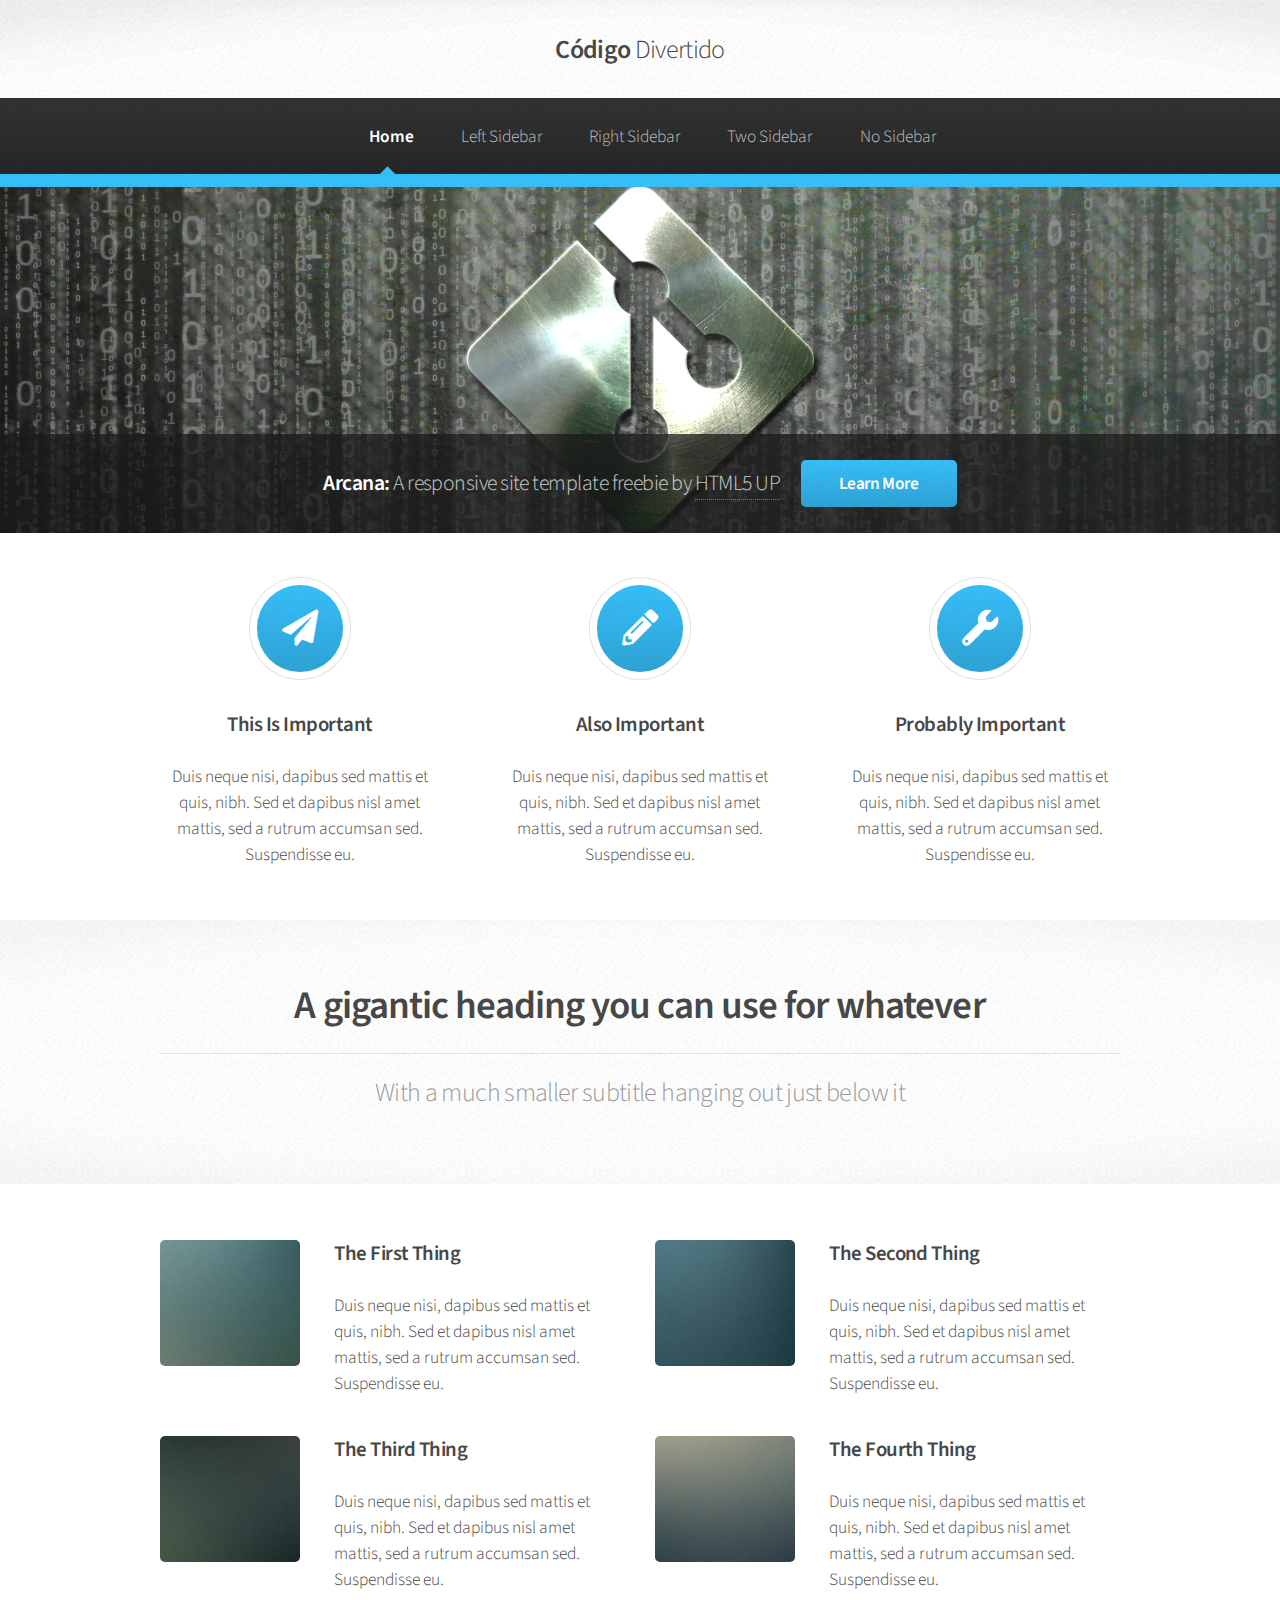
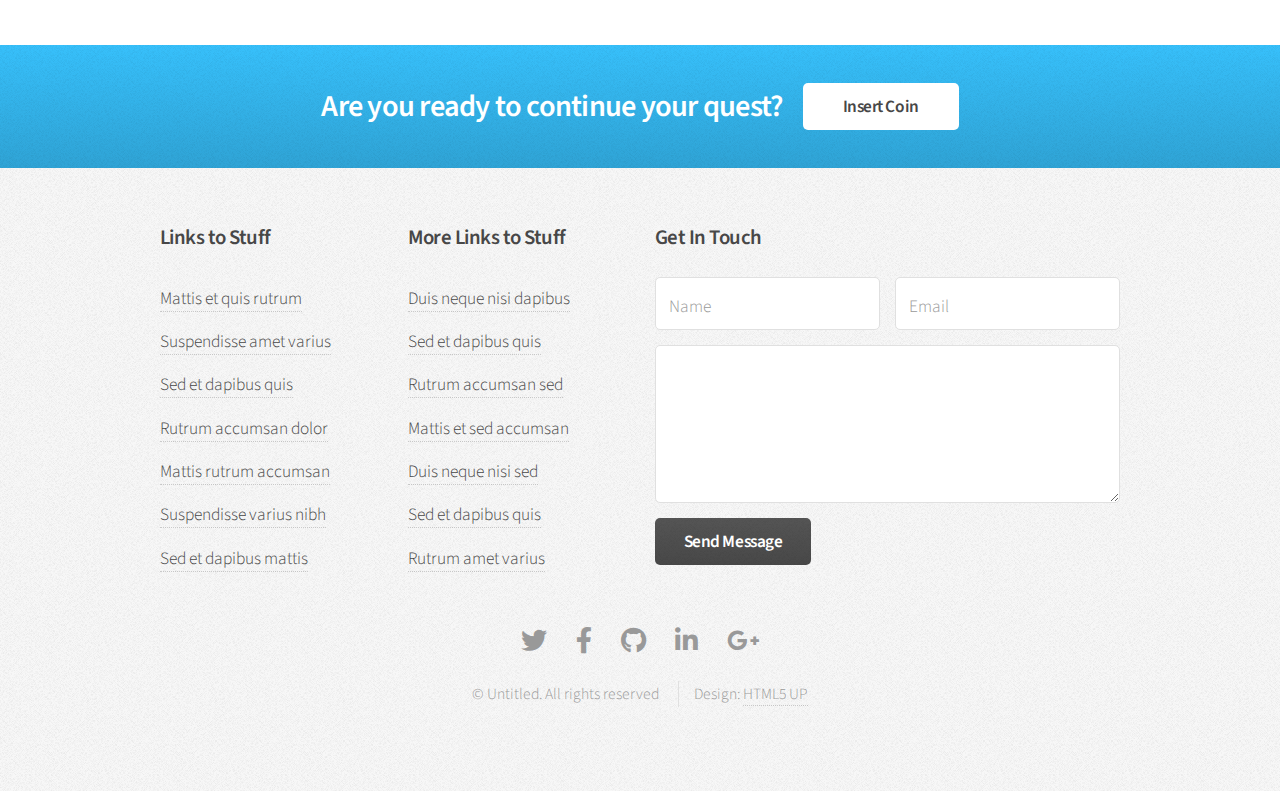
==== docs/index.html @ fdd11520 "ok" ====
<!DOCTYPE html>
<html lang="en">
  <head>
    <title>
      @codefuncode
    </title>
    <meta charset="utf-8"/>
    <meta content="width=device-width, initial-scale=1, user-scalable=no" name="viewport"/>
    <link href="assets/css/main.css" rel="stylesheet"/>
    <script src="js/chat.js" type="text/javascript">
    </script>
  </head>
  <body class="is-preload">
    <div id="page-wrapper">
      <!-- Header -->
      <div id="header">
        <!-- Logo -->
        <h1>
          <a href="index.html" id="logo">
            Código
            <em>
              Divertido
            </em>
          </a>
        </h1>
        <!-- Nav -->
        <nav id="nav">
          <ul>
            <li class="current">
              <a href="index.html">
                Home
              </a>
            </li>
            <!--     <li>
              <a href="#">
                Dropdown
              </a>
              <ul>
                <li>
                  <a href="#">
                    Lorem dolor
                  </a>
                </li>
                <li>
                  <a href="#">
                    Magna phasellus
                  </a>
                </li>
                <li>
                  <a href="#">
                    Etiam sed tempus
                  </a>
                </li>
                <li>
                  <a href="#">
                    Submenu
                  </a>
                  <ul>
                    <li>
                      <a href="#">
                        Lorem dolor
                      </a>
                    </li>
                    <li>
                      <a href="#">
                        Phasellus magna
                      </a>
                    </li>
                    <li>
                      <a href="#">
                        Magna phasellus
                      </a>
                    </li>
                    <li>
                      <a href="#">
                        Etiam nisl
                      </a>
                    </li>
                    <li>
                      <a href="#">
                        Veroeros feugiat
                      </a>
                    </li>
                  </ul>
                </li>
                <li>
                  <a href="#">
                    Veroeros feugiat
                  </a>
                </li>
              </ul>
            </li> -->
            <li>
              <a href="left-sidebar.html">
                Left Sidebar
              </a>
            </li>
            <li>
              <a href="right-sidebar.html">
                Right Sidebar
              </a>
            </li>
            <li>
              <a href="two-sidebar.html">
                Two Sidebar
              </a>
            </li>
            <li>
              <a href="no-sidebar.html">
                No Sidebar
              </a>
            </li>
          </ul>
        </nav>
      </div>
      <!-- Banner -->
      <section id="banner">
        <header>
          <h2>
            Arcana:
            <em>
              A responsive site template freebie by
              <a href="http://html5up.net">
                HTML5 UP
              </a>
            </em>
          </h2>
          <a class="button" href="#">
            Learn More
          </a>
        </header>
      </section>
      <!-- Highlights -->
      <section class="wrapper style1">
        <div class="container">
          <div class="row gtr-200">
            <section class="col-4 col-12-narrower">
              <div class="box highlight">
                <i class="icon solid major fa-paper-plane">
                </i>
                <h3>
                  This Is Important
                </h3>
                <p>
                  Duis neque nisi, dapibus sed mattis et quis, nibh. Sed et dapibus nisl amet mattis, sed a rutrum accumsan sed. Suspendisse eu.
                </p>
              </div>
            </section>
            <section class="col-4 col-12-narrower">
              <div class="box highlight">
                <i class="icon solid major fa-pencil-alt">
                </i>
                <h3>
                  Also Important
                </h3>
                <p>
                  Duis neque nisi, dapibus sed mattis et quis, nibh. Sed et dapibus nisl amet mattis, sed a rutrum accumsan sed. Suspendisse eu.
                </p>
              </div>
            </section>
            <section class="col-4 col-12-narrower">
              <div class="box highlight">
                <i class="icon solid major fa-wrench">
                </i>
                <h3>
                  Probably Important
                </h3>
                <p>
                  Duis neque nisi, dapibus sed mattis et quis, nibh. Sed et dapibus nisl amet mattis, sed a rutrum accumsan sed. Suspendisse eu.
                </p>
              </div>
            </section>
          </div>
        </div>
      </section>
      <!-- Gigantic Heading -->
      <section class="wrapper style2">
        <div class="container">
          <header class="major">
            <h2>
              A gigantic heading you can use for whatever
            </h2>
            <p>
              With a much smaller subtitle hanging out just below it
            </p>
          </header>
        </div>
      </section>
      <!-- Posts -->
      <section class="wrapper style1">
        <div class="container">
          <div class="row">
            <section class="col-6 col-12-narrower">
              <div class="box post">
                <a class="image left" href="#">
                  <img alt="" src="images/pic01.jpg"/>
                </a>
                <div class="inner">
                  <h3>
                    The First Thing
                  </h3>
                  <p>
                    Duis neque nisi, dapibus sed mattis et quis, nibh. Sed et dapibus nisl amet mattis, sed a rutrum accumsan sed. Suspendisse eu.
                  </p>
                </div>
              </div>
            </section>
            <section class="col-6 col-12-narrower">
              <div class="box post">
                <a class="image left" href="#">
                  <img alt="" src="images/pic02.jpg"/>
                </a>
                <div class="inner">
                  <h3>
                    The Second Thing
                  </h3>
                  <p>
                    Duis neque nisi, dapibus sed mattis et quis, nibh. Sed et dapibus nisl amet mattis, sed a rutrum accumsan sed. Suspendisse eu.
                  </p>
                </div>
              </div>
            </section>
          </div>
          <div class="row">
            <section class="col-6 col-12-narrower">
              <div class="box post">
                <a class="image left" href="#">
                  <img alt="" src="images/pic03.jpg"/>
                </a>
                <div class="inner">
                  <h3>
                    The Third Thing
                  </h3>
                  <p>
                    Duis neque nisi, dapibus sed mattis et quis, nibh. Sed et dapibus nisl amet mattis, sed a rutrum accumsan sed. Suspendisse eu.
                  </p>
                </div>
              </div>
            </section>
            <section class="col-6 col-12-narrower">
              <div class="box post">
                <a class="image left" href="#">
                  <img alt="" src="images/pic04.jpg"/>
                </a>
                <div class="inner">
                  <h3>
                    The Fourth Thing
                  </h3>
                  <p>
                    Duis neque nisi, dapibus sed mattis et quis, nibh. Sed et dapibus nisl amet mattis, sed a rutrum accumsan sed. Suspendisse eu.
                  </p>
                </div>
              </div>
            </section>
          </div>
        </div>
      </section>
      <!-- CTA -->
      <section class="wrapper style3" id="cta">
        <div class="container">
          <header>
            <h2>
              Are you ready to continue your quest?
            </h2>
            <a class="button" href="#">
              Insert Coin
            </a>
          </header>
        </div>
      </section>
      <!-- Footer -->
      <div id="footer">
        <div class="container">
          <div class="row">
            <section class="col-3 col-6-narrower col-12-mobilep">
              <h3>
                Links to Stuff
              </h3>
              <ul class="links">
                <li>
                  <a href="#">
                    Mattis et quis rutrum
                  </a>
                </li>
                <li>
                  <a href="#">
                    Suspendisse amet varius
                  </a>
                </li>
                <li>
                  <a href="#">
                    Sed et dapibus quis
                  </a>
                </li>
                <li>
                  <a href="#">
                    Rutrum accumsan dolor
                  </a>
                </li>
                <li>
                  <a href="#">
                    Mattis rutrum accumsan
                  </a>
                </li>
                <li>
                  <a href="#">
                    Suspendisse varius nibh
                  </a>
                </li>
                <li>
                  <a href="#">
                    Sed et dapibus mattis
                  </a>
                </li>
              </ul>
            </section>
            <section class="col-3 col-6-narrower col-12-mobilep">
              <h3>
                More Links to Stuff
              </h3>
              <ul class="links">
                <li>
                  <a href="#">
                    Duis neque nisi dapibus
                  </a>
                </li>
                <li>
                  <a href="#">
                    Sed et dapibus quis
                  </a>
                </li>
                <li>
                  <a href="#">
                    Rutrum accumsan sed
                  </a>
                </li>
                <li>
                  <a href="#">
                    Mattis et sed accumsan
                  </a>
                </li>
                <li>
                  <a href="#">
                    Duis neque nisi sed
                  </a>
                </li>
                <li>
                  <a href="#">
                    Sed et dapibus quis
                  </a>
                </li>
                <li>
                  <a href="#">
                    Rutrum amet varius
                  </a>
                </li>
              </ul>
            </section>
            <section class="col-6 col-12-narrower">
              <h3>
                Get In Touch
              </h3>
              <form>
                <div class="row gtr-50">
                  <div class="col-6 col-12-mobilep">
                    <input id="name" name="name" placeholder="Name" type="text"/>
                  </div>
                  <div class="col-6 col-12-mobilep">
                    <input id="email" name="email" placeholder="Email" type="email"/>
                  </div>
                  <div class="col-12">
                    <textarea id="message" name="message" placeholder="Message" rows="5">
                    </textarea>
                  </div>
                  <div class="col-12">
                    <ul class="actions">
                      <li>
                        <input class="button alt" type="submit" value="Send Message"/>
                      </li>
                    </ul>
                  </div>
                </div>
              </form>
            </section>
          </div>
        </div>
        <!-- Icons -->
        <ul class="icons">
          <li>
            <a class="icon brands fa-twitter" href="#">
              <span class="label">
                Twitter
              </span>
            </a>
          </li>
          <li>
            <a class="icon brands fa-facebook-f" href="#">
              <span class="label">
                Facebook
              </span>
            </a>
          </li>
          <li>
            <a class="icon brands fa-github" href="#">
              <span class="label">
                GitHub
              </span>
            </a>
          </li>
          <li>
            <a class="icon brands fa-linkedin-in" href="#">
              <span class="label">
                LinkedIn
              </span>
            </a>
          </li>
          <li>
            <a class="icon brands fa-google-plus-g" href="#">
              <span class="label">
                Google+
              </span>
            </a>
          </li>
        </ul>
        <!-- Copyright -->
        <div class="copyright">
          <ul class="menu">
            <li>
              © Untitled. All rights reserved
            </li>
            <li>
              Design:
              <a href="http://html5up.net">
                HTML5 UP
              </a>
            </li>
          </ul>
        </div>
      </div>
    </div>
    <!-- Scripts -->
    <script src="assets/js/jquery.min.js">
    </script>
    <script src="assets/js/jquery.dropotron.min.js">
    </script>
    <script src="assets/js/browser.min.js">
    </script>
    <script src="assets/js/breakpoints.min.js">
    </script>
    <script src="assets/js/util.js">
    </script>
    <script src="assets/js/main.js">
    </script>
  </body>
</html>
---- docs/assets/css/main.css ----
@import url("fontawesome-all.min.css");
@import url("https://fonts.googleapis.com/css?family=Source+Sans+Pro:300,300italic,600,600italic");
/*
	Arcana by HTML5 UP
	html5up.net | @ajlkn
	Free for personal and commercial use under the CCA 3.0 license (html5up.net/license)
*/

html, body, div, span, applet, object, iframe, h1, h2, h3, h4, h5, h6, p, blockquote, pre, a, abbr, acronym, address, big, cite, code, del, dfn, em, img, ins, kbd, q, s, samp, small, strike, strong, sub, sup, tt, var, b, u, i, center, dl, dt, dd, ol, ul, li, fieldset, form, label, legend, table, caption, tbody, tfoot, thead, tr, th, td, article, aside, canvas, details, embed, figure, figcaption, footer, header, hgroup, menu, nav, output, ruby, section, summary, time, mark, audio, video {
	margin: 0;
	padding: 0;
	border: 0;
	font-size: 100%;
	font: inherit;
	vertical-align: baseline;
}

article, aside, details, figcaption, figure, footer, header, hgroup, menu, nav, section {
	display: block;
}

body {
	line-height: 1;
}

ol, ul {
	list-style: none;
}

blockquote, q {
	quotes: none;
}

blockquote:before, blockquote:after, q:before, q:after {
	content: '';
	content: none;
}

table {
	border-collapse: collapse;
	border-spacing: 0;
}

body {
	-webkit-text-size-adjust: none;
}

mark {
	background-color: transparent;
	color: inherit;
}

input::-moz-focus-inner {
	border: 0;
	padding: 0;
}

input, select, textarea {
	-moz-appearance: none;
	-webkit-appearance: none;
	-ms-appearance: none;
	appearance: none;
}

/* Basic */

html {
	box-sizing: border-box;
}

*, *:before, *:after {
	box-sizing: inherit;
}

body {
	background: #f7f7f7 url("images/bg01.png");
}

body.is-preload *, body.is-preload *:before, body.is-preload *:after {
	-moz-animation: none !important;
	-webkit-animation: none !important;
	-ms-animation: none !important;
	animation: none !important;
	-moz-transition: none !important;
	-webkit-transition: none !important;
	-ms-transition: none !important;
	transition: none !important;
}

body, input, select, textarea {
	color: #474747;
	font-family: 'Source Sans Pro', sans-serif;
	font-size: 16pt;
	font-weight: 300;
	line-height: 1.65em;
}

a {
	-moz-transition: color 0.2s ease-in-out, border-color 0.2s ease-in-out, opacity 0.2s ease-in-out;
	-webkit-transition: color 0.2s ease-in-out, border-color 0.2s ease-in-out, opacity 0.2s ease-in-out;
	-ms-transition: color 0.2s ease-in-out, border-color 0.2s ease-in-out, opacity 0.2s ease-in-out;
	transition: color 0.2s ease-in-out, border-color 0.2s ease-in-out, opacity 0.2s ease-in-out;
	color: #37c0fb;
	text-decoration: none;
	border-bottom: dotted 1px;
}

a:hover {
	color: #37c0fb;
	border-bottom-color: transparent;
}

strong, b {
	font-weight: 600;
}

em, i {
	font-style: italic;
}

p, ul, ol, dl, table, blockquote {
	margin: 0 0 2em 0;
}

h1, h2, h3, h4, h5, h6 {
	color: inherit;
	font-weight: 600;
	line-height: 1.75em;
	margin-bottom: 1em;
}

h1 a, h2 a, h3 a, h4 a, h5 a, h6 a {
	color: inherit;
	text-decoration: none;
}

h1 em, h2 em, h3 em, h4 em, h5 em, h6 em {
	font-style: normal;
	font-weight: 300;
}

h2 {
	font-size: 1.75em;
	letter-spacing: -0.025em;
}

h3 {
	font-size: 1.2em;
	letter-spacing: -0.025em;
}

sub {
	font-size: 0.8em;
	position: relative;
	top: 0.5em;
}

sup {
	font-size: 0.8em;
	position: relative;
	top: -0.5em;
}

hr {
	border-top: solid 1px #e0e0e0;
	border: 0;
	margin-bottom: 1.5em;
}

blockquote {
	border-left: solid 0.5em #e0e0e0;
	font-style: italic;
	padding: 1em 0 1em 2em;
}

/* Container */

.container {
	margin: 0 auto;
	max-width: 100%;
	width: 1400px;
}

@media screen and (max-width: 1680px) {
	.container {
		width: 1200px;
	}
}

@media screen and (max-width: 1280px) {
	.container {
		width: 960px;
	}
}

@media screen and (max-width: 980px) {
	.container {
		width: 95%;
	}
}

@media screen and (max-width: 840px) {
	.container {
		width: 95%;
	}
}

@media screen and (max-width: 736px) {
	.container {
		width: 90%;
	}
}

@media screen and (max-width: 480px) {
	.container {
		width: 100%;
	}
}

/* Row */

.row {
	display: flex;
	flex-wrap: wrap;
	box-sizing: border-box;
	align-items: stretch;
}

.row>* {
	box-sizing: border-box;
}

.row.gtr-uniform>*> :last-child {
	margin-bottom: 0;
}

.row.aln-left {
	justify-content: flex-start;
}

.row.aln-center {
	justify-content: center;
}

.row.aln-right {
	justify-content: flex-end;
}

.row.aln-top {
	align-items: flex-start;
}

.row.aln-middle {
	align-items: center;
}

.row.aln-bottom {
	align-items: flex-end;
}

.row>.imp {
	order: -1;
}

.row>.col-1 {
	width: 8.33333%;
}

.row>.off-1 {
	margin-left: 8.33333%;
}

.row>.col-2 {
	width: 16.66667%;
}

.row>.off-2 {
	margin-left: 16.66667%;
}

.row>.col-3 {
	width: 25%;
}

.row>.off-3 {
	margin-left: 25%;
}

.row>.col-4 {
	width: 33.33333%;
}

.row>.off-4 {
	margin-left: 33.33333%;
}

.row>.col-5 {
	width: 41.66667%;
}

.row>.off-5 {
	margin-left: 41.66667%;
}

.row>.col-6 {
	width: 50%;
}

.row>.off-6 {
	margin-left: 50%;
}

.row>.col-7 {
	width: 58.33333%;
}

.row>.off-7 {
	margin-left: 58.33333%;
}

.row>.col-8 {
	width: 66.66667%;
}

.row>.off-8 {
	margin-left: 66.66667%;
}

.row>.col-9 {
	width: 75%;
}

.row>.off-9 {
	margin-left: 75%;
}

.row>.col-10 {
	width: 83.33333%;
}

.row>.off-10 {
	margin-left: 83.33333%;
}

.row>.col-11 {
	width: 91.66667%;
}

.row>.off-11 {
	margin-left: 91.66667%;
}

.row>.col-12 {
	width: 100%;
}

.row>.off-12 {
	margin-left: 100%;
}

.row.gtr-0 {
	margin-top: 0px;
	margin-left: 0px;
}

.row.gtr-0>* {
	padding: 0px 0 0 0px;
}

.row.gtr-0.gtr-uniform {
	margin-top: 0px;
}

.row.gtr-0.gtr-uniform>* {
	padding-top: 0px;
}

.row.gtr-25 {
	margin-top: -12.5px;
	margin-left: -12.5px;
}

.row.gtr-25>* {
	padding: 12.5px 0 0 12.5px;
}

.row.gtr-25.gtr-uniform {
	margin-top: -12.5px;
}

.row.gtr-25.gtr-uniform>* {
	padding-top: 12.5px;
}

.row.gtr-50 {
	margin-top: -25px;
	margin-left: -25px;
}

.row.gtr-50>* {
	padding: 25px 0 0 25px;
}

.row.gtr-50.gtr-uniform {
	margin-top: -25px;
}

.row.gtr-50.gtr-uniform>* {
	padding-top: 25px;
}

.row {
	margin-top: -50px;
	margin-left: -50px;
}

.row>* {
	padding: 50px 0 0 50px;
}

.row.gtr-uniform {
	margin-top: -50px;
}

.row.gtr-uniform>* {
	padding-top: 50px;
}

.row.gtr-150 {
	margin-top: -75px;
	margin-left: -75px;
}

.row.gtr-150>* {
	padding: 75px 0 0 75px;
}

.row.gtr-150.gtr-uniform {
	margin-top: -75px;
}

.row.gtr-150.gtr-uniform>* {
	padding-top: 75px;
}

.row.gtr-200 {
	margin-top: -100px;
	margin-left: -100px;
}

.row.gtr-200>* {
	padding: 100px 0 0 100px;
}

.row.gtr-200.gtr-uniform {
	margin-top: -100px;
}

.row.gtr-200.gtr-uniform>* {
	padding-top: 100px;
}

@media screen and (max-width: 1680px) {
	.row {
		display: flex;
		flex-wrap: wrap;
		box-sizing: border-box;
		align-items: stretch;
	}
	.row>* {
		box-sizing: border-box;
	}
	.row.gtr-uniform>*> :last-child {
		margin-bottom: 0;
	}
	.row.aln-left {
		justify-content: flex-start;
	}
	.row.aln-center {
		justify-content: center;
	}
	.row.aln-right {
		justify-content: flex-end;
	}
	.row.aln-top {
		align-items: flex-start;
	}
	.row.aln-middle {
		align-items: center;
	}
	.row.aln-bottom {
		align-items: flex-end;
	}
	.row>.imp-wide {
		order: -1;
	}
	.row>.col-1-wide {
		width: 8.33333%;
	}
	.row>.off-1-wide {
		margin-left: 8.33333%;
	}
	.row>.col-2-wide {
		width: 16.66667%;
	}
	.row>.off-2-wide {
		margin-left: 16.66667%;
	}
	.row>.col-3-wide {
		width: 25%;
	}
	.row>.off-3-wide {
		margin-left: 25%;
	}
	.row>.col-4-wide {
		width: 33.33333%;
	}
	.row>.off-4-wide {
		margin-left: 33.33333%;
	}
	.row>.col-5-wide {
		width: 41.66667%;
	}
	.row>.off-5-wide {
		margin-left: 41.66667%;
	}
	.row>.col-6-wide {
		width: 50%;
	}
	.row>.off-6-wide {
		margin-left: 50%;
	}
	.row>.col-7-wide {
		width: 58.33333%;
	}
	.row>.off-7-wide {
		margin-left: 58.33333%;
	}
	.row>.col-8-wide {
		width: 66.66667%;
	}
	.row>.off-8-wide {
		margin-left: 66.66667%;
	}
	.row>.col-9-wide {
		width: 75%;
	}
	.row>.off-9-wide {
		margin-left: 75%;
	}
	.row>.col-10-wide {
		width: 83.33333%;
	}
	.row>.off-10-wide {
		margin-left: 83.33333%;
	}
	.row>.col-11-wide {
		width: 91.66667%;
	}
	.row>.off-11-wide {
		margin-left: 91.66667%;
	}
	.row>.col-12-wide {
		width: 100%;
	}
	.row>.off-12-wide {
		margin-left: 100%;
	}
	.row.gtr-0 {
		margin-top: 0px;
		margin-left: 0px;
	}
	.row.gtr-0>* {
		padding: 0px 0 0 0px;
	}
	.row.gtr-0.gtr-uniform {
		margin-top: 0px;
	}
	.row.gtr-0.gtr-uniform>* {
		padding-top: 0px;
	}
	.row.gtr-25 {
		margin-top: -10px;
		margin-left: -10px;
	}
	.row.gtr-25>* {
		padding: 10px 0 0 10px;
	}
	.row.gtr-25.gtr-uniform {
		margin-top: -10px;
	}
	.row.gtr-25.gtr-uniform>* {
		padding-top: 10px;
	}
	.row.gtr-50 {
		margin-top: -20px;
		margin-left: -20px;
	}
	.row.gtr-50>* {
		padding: 20px 0 0 20px;
	}
	.row.gtr-50.gtr-uniform {
		margin-top: -20px;
	}
	.row.gtr-50.gtr-uniform>* {
		padding-top: 20px;
	}
	.row {
		margin-top: -40px;
		margin-left: -40px;
	}
	.row>* {
		padding: 40px 0 0 40px;
	}
	.row.gtr-uniform {
		margin-top: -40px;
	}
	.row.gtr-uniform>* {
		padding-top: 40px;
	}
	.row.gtr-150 {
		margin-top: -60px;
		margin-left: -60px;
	}
	.row.gtr-150>* {
		padding: 60px 0 0 60px;
	}
	.row.gtr-150.gtr-uniform {
		margin-top: -60px;
	}
	.row.gtr-150.gtr-uniform>* {
		padding-top: 60px;
	}
	.row.gtr-200 {
		margin-top: -80px;
		margin-left: -80px;
	}
	.row.gtr-200>* {
		padding: 80px 0 0 80px;
	}
	.row.gtr-200.gtr-uniform {
		margin-top: -80px;
	}
	.row.gtr-200.gtr-uniform>* {
		padding-top: 80px;
	}
}

@media screen and (max-width: 1280px) {
	.row {
		display: flex;
		flex-wrap: wrap;
		box-sizing: border-box;
		align-items: stretch;
	}
	.row>* {
		box-sizing: border-box;
	}
	.row.gtr-uniform>*> :last-child {
		margin-bottom: 0;
	}
	.row.aln-left {
		justify-content: flex-start;
	}
	.row.aln-center {
		justify-content: center;
	}
	.row.aln-right {
		justify-content: flex-end;
	}
	.row.aln-top {
		align-items: flex-start;
	}
	.row.aln-middle {
		align-items: center;
	}
	.row.aln-bottom {
		align-items: flex-end;
	}
	.row>.imp-normal {
		order: -1;
	}
	.row>.col-1-normal {
		width: 8.33333%;
	}
	.row>.off-1-normal {
		margin-left: 8.33333%;
	}
	.row>.col-2-normal {
		width: 16.66667%;
	}
	.row>.off-2-normal {
		margin-left: 16.66667%;
	}
	.row>.col-3-normal {
		width: 25%;
	}
	.row>.off-3-normal {
		margin-left: 25%;
	}
	.row>.col-4-normal {
		width: 33.33333%;
	}
	.row>.off-4-normal {
		margin-left: 33.33333%;
	}
	.row>.col-5-normal {
		width: 41.66667%;
	}
	.row>.off-5-normal {
		margin-left: 41.66667%;
	}
	.row>.col-6-normal {
		width: 50%;
	}
	.row>.off-6-normal {
		margin-left: 50%;
	}
	.row>.col-7-normal {
		width: 58.33333%;
	}
	.row>.off-7-normal {
		margin-left: 58.33333%;
	}
	.row>.col-8-normal {
		width: 66.66667%;
	}
	.row>.off-8-normal {
		margin-left: 66.66667%;
	}
	.row>.col-9-normal {
		width: 75%;
	}
	.row>.off-9-normal {
		margin-left: 75%;
	}
	.row>.col-10-normal {
		width: 83.33333%;
	}
	.row>.off-10-normal {
		margin-left: 83.33333%;
	}
	.row>.col-11-normal {
		width: 91.66667%;
	}
	.row>.off-11-normal {
		margin-left: 91.66667%;
	}
	.row>.col-12-normal {
		width: 100%;
	}
	.row>.off-12-normal {
		margin-left: 100%;
	}
	.row.gtr-0 {
		margin-top: 0px;
		margin-left: 0px;
	}
	.row.gtr-0>* {
		padding: 0px 0 0 0px;
	}
	.row.gtr-0.gtr-uniform {
		margin-top: 0px;
	}
	.row.gtr-0.gtr-uniform>* {
		padding-top: 0px;
	}
	.row.gtr-25 {
		margin-top: -7.5px;
		margin-left: -7.5px;
	}
	.row.gtr-25>* {
		padding: 7.5px 0 0 7.5px;
	}
	.row.gtr-25.gtr-uniform {
		margin-top: -7.5px;
	}
	.row.gtr-25.gtr-uniform>* {
		padding-top: 7.5px;
	}
	.row.gtr-50 {
		margin-top: -15px;
		margin-left: -15px;
	}
	.row.gtr-50>* {
		padding: 15px 0 0 15px;
	}
	.row.gtr-50.gtr-uniform {
		margin-top: -15px;
	}
	.row.gtr-50.gtr-uniform>* {
		padding-top: 15px;
	}
	.row {
		margin-top: -30px;
		margin-left: -30px;
	}
	.row>* {
		padding: 30px 0 0 30px;
	}
	.row.gtr-uniform {
		margin-top: -30px;
	}
	.row.gtr-uniform>* {
		padding-top: 30px;
	}
	.row.gtr-150 {
		margin-top: -45px;
		margin-left: -45px;
	}
	.row.gtr-150>* {
		padding: 45px 0 0 45px;
	}
	.row.gtr-150.gtr-uniform {
		margin-top: -45px;
	}
	.row.gtr-150.gtr-uniform>* {
		padding-top: 45px;
	}
	.row.gtr-200 {
		margin-top: -60px;
		margin-left: -60px;
	}
	.row.gtr-200>* {
		padding: 60px 0 0 60px;
	}
	.row.gtr-200.gtr-uniform {
		margin-top: -60px;
	}
	.row.gtr-200.gtr-uniform>* {
		padding-top: 60px;
	}
}

@media screen and (max-width: 980px) {
	.row {
		display: flex;
		flex-wrap: wrap;
		box-sizing: border-box;
		align-items: stretch;
	}
	.row>* {
		box-sizing: border-box;
	}
	.row.gtr-uniform>*> :last-child {
		margin-bottom: 0;
	}
	.row.aln-left {
		justify-content: flex-start;
	}
	.row.aln-center {
		justify-content: center;
	}
	.row.aln-right {
		justify-content: flex-end;
	}
	.row.aln-top {
		align-items: flex-start;
	}
	.row.aln-middle {
		align-items: center;
	}
	.row.aln-bottom {
		align-items: flex-end;
	}
	.row>.imp-narrow {
		order: -1;
	}
	.row>.col-1-narrow {
		width: 8.33333%;
	}
	.row>.off-1-narrow {
		margin-left: 8.33333%;
	}
	.row>.col-2-narrow {
		width: 16.66667%;
	}
	.row>.off-2-narrow {
		margin-left: 16.66667%;
	}
	.row>.col-3-narrow {
		width: 25%;
	}
	.row>.off-3-narrow {
		margin-left: 25%;
	}
	.row>.col-4-narrow {
		width: 33.33333%;
	}
	.row>.off-4-narrow {
		margin-left: 33.33333%;
	}
	.row>.col-5-narrow {
		width: 41.66667%;
	}
	.row>.off-5-narrow {
		margin-left: 41.66667%;
	}
	.row>.col-6-narrow {
		width: 50%;
	}
	.row>.off-6-narrow {
		margin-left: 50%;
	}
	.row>.col-7-narrow {
		width: 58.33333%;
	}
	.row>.off-7-narrow {
		margin-left: 58.33333%;
	}
	.row>.col-8-narrow {
		width: 66.66667%;
	}
	.row>.off-8-narrow {
		margin-left: 66.66667%;
	}
	.row>.col-9-narrow {
		width: 75%;
	}
	.row>.off-9-narrow {
		margin-left: 75%;
	}
	.row>.col-10-narrow {
		width: 83.33333%;
	}
	.row>.off-10-narrow {
		margin-left: 83.33333%;
	}
	.row>.col-11-narrow {
		width: 91.66667%;
	}
	.row>.off-11-narrow {
		margin-left: 91.66667%;
	}
	.row>.col-12-narrow {
		width: 100%;
	}
	.row>.off-12-narrow {
		margin-left: 100%;
	}
	.row.gtr-0 {
		margin-top: 0px;
		margin-left: 0px;
	}
	.row.gtr-0>* {
		padding: 0px 0 0 0px;
	}
	.row.gtr-0.gtr-uniform {
		margin-top: 0px;
	}
	.row.gtr-0.gtr-uniform>* {
		padding-top: 0px;
	}
	.row.gtr-25 {
		margin-top: -7.5px;
		margin-left: -7.5px;
	}
	.row.gtr-25>* {
		padding: 7.5px 0 0 7.5px;
	}
	.row.gtr-25.gtr-uniform {
		margin-top: -7.5px;
	}
	.row.gtr-25.gtr-uniform>* {
		padding-top: 7.5px;
	}
	.row.gtr-50 {
		margin-top: -15px;
		margin-left: -15px;
	}
	.row.gtr-50>* {
		padding: 15px 0 0 15px;
	}
	.row.gtr-50.gtr-uniform {
		margin-top: -15px;
	}
	.row.gtr-50.gtr-uniform>* {
		padding-top: 15px;
	}
	.row {
		margin-top: -30px;
		margin-left: -30px;
	}
	.row>* {
		padding: 30px 0 0 30px;
	}
	.row.gtr-uniform {
		margin-top: -30px;
	}
	.row.gtr-uniform>* {
		padding-top: 30px;
	}
	.row.gtr-150 {
		margin-top: -45px;
		margin-left: -45px;
	}
	.row.gtr-150>* {
		padding: 45px 0 0 45px;
	}
	.row.gtr-150.gtr-uniform {
		margin-top: -45px;
	}
	.row.gtr-150.gtr-uniform>* {
		padding-top: 45px;
	}
	.row.gtr-200 {
		margin-top: -60px;
		margin-left: -60px;
	}
	.row.gtr-200>* {
		padding: 60px 0 0 60px;
	}
	.row.gtr-200.gtr-uniform {
		margin-top: -60px;
	}
	.row.gtr-200.gtr-uniform>* {
		padding-top: 60px;
	}
}

@media screen and (max-width: 840px) {
	.row {
		display: flex;
		flex-wrap: wrap;
		box-sizing: border-box;
		align-items: stretch;
	}
	.row>* {
		box-sizing: border-box;
	}
	.row.gtr-uniform>*> :last-child {
		margin-bottom: 0;
	}
	.row.aln-left {
		justify-content: flex-start;
	}
	.row.aln-center {
		justify-content: center;
	}
	.row.aln-right {
		justify-content: flex-end;
	}
	.row.aln-top {
		align-items: flex-start;
	}
	.row.aln-middle {
		align-items: center;
	}
	.row.aln-bottom {
		align-items: flex-end;
	}
	.row>.imp-narrower {
		order: -1;
	}
	.row>.col-1-narrower {
		width: 8.33333%;
	}
	.row>.off-1-narrower {
		margin-left: 8.33333%;
	}
	.row>.col-2-narrower {
		width: 16.66667%;
	}
	.row>.off-2-narrower {
		margin-left: 16.66667%;
	}
	.row>.col-3-narrower {
		width: 25%;
	}
	.row>.off-3-narrower {
		margin-left: 25%;
	}
	.row>.col-4-narrower {
		width: 33.33333%;
	}
	.row>.off-4-narrower {
		margin-left: 33.33333%;
	}
	.row>.col-5-narrower {
		width: 41.66667%;
	}
	.row>.off-5-narrower {
		margin-left: 41.66667%;
	}
	.row>.col-6-narrower {
		width: 50%;
	}
	.row>.off-6-narrower {
		margin-left: 50%;
	}
	.row>.col-7-narrower {
		width: 58.33333%;
	}
	.row>.off-7-narrower {
		margin-left: 58.33333%;
	}
	.row>.col-8-narrower {
		width: 66.66667%;
	}
	.row>.off-8-narrower {
		margin-left: 66.66667%;
	}
	.row>.col-9-narrower {
		width: 75%;
	}
	.row>.off-9-narrower {
		margin-left: 75%;
	}
	.row>.col-10-narrower {
		width: 83.33333%;
	}
	.row>.off-10-narrower {
		margin-left: 83.33333%;
	}
	.row>.col-11-narrower {
		width: 91.66667%;
	}
	.row>.off-11-narrower {
		margin-left: 91.66667%;
	}
	.row>.col-12-narrower {
		width: 100%;
	}
	.row>.off-12-narrower {
		margin-left: 100%;
	}
	.row.gtr-0 {
		margin-top: 0px;
		margin-left: 0px;
	}
	.row.gtr-0>* {
		padding: 0px 0 0 0px;
	}
	.row.gtr-0.gtr-uniform {
		margin-top: 0px;
	}
	.row.gtr-0.gtr-uniform>* {
		padding-top: 0px;
	}
	.row.gtr-25 {
		margin-top: -7.5px;
		margin-left: -7.5px;
	}
	.row.gtr-25>* {
		padding: 7.5px 0 0 7.5px;
	}
	.row.gtr-25.gtr-uniform {
		margin-top: -7.5px;
	}
	.row.gtr-25.gtr-uniform>* {
		padding-top: 7.5px;
	}
	.row.gtr-50 {
		margin-top: -15px;
		margin-left: -15px;
	}
	.row.gtr-50>* {
		padding: 15px 0 0 15px;
	}
	.row.gtr-50.gtr-uniform {
		margin-top: -15px;
	}
	.row.gtr-50.gtr-uniform>* {
		padding-top: 15px;
	}
	.row {
		margin-top: -30px;
		margin-left: -30px;
	}
	.row>* {
		padding: 30px 0 0 30px;
	}
	.row.gtr-uniform {
		margin-top: -30px;
	}
	.row.gtr-uniform>* {
		padding-top: 30px;
	}
	.row.gtr-150 {
		margin-top: -45px;
		margin-left: -45px;
	}
	.row.gtr-150>* {
		padding: 45px 0 0 45px;
	}
	.row.gtr-150.gtr-uniform {
		margin-top: -45px;
	}
	.row.gtr-150.gtr-uniform>* {
		padding-top: 45px;
	}
	.row.gtr-200 {
		margin-top: -60px;
		margin-left: -60px;
	}
	.row.gtr-200>* {
		padding: 60px 0 0 60px;
	}
	.row.gtr-200.gtr-uniform {
		margin-top: -60px;
	}
	.row.gtr-200.gtr-uniform>* {
		padding-top: 60px;
	}
}

@media screen and (max-width: 736px) {
	.row {
		display: flex;
		flex-wrap: wrap;
		box-sizing: border-box;
		align-items: stretch;
	}
	.row>* {
		box-sizing: border-box;
	}
	.row.gtr-uniform>*> :last-child {
		margin-bottom: 0;
	}
	.row.aln-left {
		justify-content: flex-start;
	}
	.row.aln-center {
		justify-content: center;
	}
	.row.aln-right {
		justify-content: flex-end;
	}
	.row.aln-top {
		align-items: flex-start;
	}
	.row.aln-middle {
		align-items: center;
	}
	.row.aln-bottom {
		align-items: flex-end;
	}
	.row>.imp-mobile {
		order: -1;
	}
	.row>.col-1-mobile {
		width: 8.33333%;
	}
	.row>.off-1-mobile {
		margin-left: 8.33333%;
	}
	.row>.col-2-mobile {
		width: 16.66667%;
	}
	.row>.off-2-mobile {
		margin-left: 16.66667%;
	}
	.row>.col-3-mobile {
		width: 25%;
	}
	.row>.off-3-mobile {
		margin-left: 25%;
	}
	.row>.col-4-mobile {
		width: 33.33333%;
	}
	.row>.off-4-mobile {
		margin-left: 33.33333%;
	}
	.row>.col-5-mobile {
		width: 41.66667%;
	}
	.row>.off-5-mobile {
		margin-left: 41.66667%;
	}
	.row>.col-6-mobile {
		width: 50%;
	}
	.row>.off-6-mobile {
		margin-left: 50%;
	}
	.row>.col-7-mobile {
		width: 58.33333%;
	}
	.row>.off-7-mobile {
		margin-left: 58.33333%;
	}
	.row>.col-8-mobile {
		width: 66.66667%;
	}
	.row>.off-8-mobile {
		margin-left: 66.66667%;
	}
	.row>.col-9-mobile {
		width: 75%;
	}
	.row>.off-9-mobile {
		margin-left: 75%;
	}
	.row>.col-10-mobile {
		width: 83.33333%;
	}
	.row>.off-10-mobile {
		margin-left: 83.33333%;
	}
	.row>.col-11-mobile {
		width: 91.66667%;
	}
	.row>.off-11-mobile {
		margin-left: 91.66667%;
	}
	.row>.col-12-mobile {
		width: 100%;
	}
	.row>.off-12-mobile {
		margin-left: 100%;
	}
	.row.gtr-0 {
		margin-top: 0px;
		margin-left: 0px;
	}
	.row.gtr-0>* {
		padding: 0px 0 0 0px;
	}
	.row.gtr-0.gtr-uniform {
		margin-top: 0px;
	}
	.row.gtr-0.gtr-uniform>* {
		padding-top: 0px;
	}
	.row.gtr-25 {
		margin-top: -5px;
		margin-left: -5px;
	}
	.row.gtr-25>* {
		padding: 5px 0 0 5px;
	}
	.row.gtr-25.gtr-uniform {
		margin-top: -5px;
	}
	.row.gtr-25.gtr-uniform>* {
		padding-top: 5px;
	}
	.row.gtr-50 {
		margin-top: -10px;
		margin-left: -10px;
	}
	.row.gtr-50>* {
		padding: 10px 0 0 10px;
	}
	.row.gtr-50.gtr-uniform {
		margin-top: -10px;
	}
	.row.gtr-50.gtr-uniform>* {
		padding-top: 10px;
	}
	.row {
		margin-top: -20px;
		margin-left: -20px;
	}
	.row>* {
		padding: 20px 0 0 20px;
	}
	.row.gtr-uniform {
		margin-top: -20px;
	}
	.row.gtr-uniform>* {
		padding-top: 20px;
	}
	.row.gtr-150 {
		margin-top: -30px;
		margin-left: -30px;
	}
	.row.gtr-150>* {
		padding: 30px 0 0 30px;
	}
	.row.gtr-150.gtr-uniform {
		margin-top: -30px;
	}
	.row.gtr-150.gtr-uniform>* {
		padding-top: 30px;
	}
	.row.gtr-200 {
		margin-top: -40px;
		margin-left: -40px;
	}
	.row.gtr-200>* {
		padding: 40px 0 0 40px;
	}
	.row.gtr-200.gtr-uniform {
		margin-top: -40px;
	}
	.row.gtr-200.gtr-uniform>* {
		padding-top: 40px;
	}
}

@media screen and (max-width: 480px) {
	.row {
		display: flex;
		flex-wrap: wrap;
		box-sizing: border-box;
		align-items: stretch;
	}
	.row>* {
		box-sizing: border-box;
	}
	.row.gtr-uniform>*> :last-child {
		margin-bottom: 0;
	}
	.row.aln-left {
		justify-content: flex-start;
	}
	.row.aln-center {
		justify-content: center;
	}
	.row.aln-right {
		justify-content: flex-end;
	}
	.row.aln-top {
		align-items: flex-start;
	}
	.row.aln-middle {
		align-items: center;
	}
	.row.aln-bottom {
		align-items: flex-end;
	}
	.row>.imp-mobilep {
		order: -1;
	}
	.row>.col-1-mobilep {
		width: 8.33333%;
	}
	.row>.off-1-mobilep {
		margin-left: 8.33333%;
	}
	.row>.col-2-mobilep {
		width: 16.66667%;
	}
	.row>.off-2-mobilep {
		margin-left: 16.66667%;
	}
	.row>.col-3-mobilep {
		width: 25%;
	}
	.row>.off-3-mobilep {
		margin-left: 25%;
	}
	.row>.col-4-mobilep {
		width: 33.33333%;
	}
	.row>.off-4-mobilep {
		margin-left: 33.33333%;
	}
	.row>.col-5-mobilep {
		width: 41.66667%;
	}
	.row>.off-5-mobilep {
		margin-left: 41.66667%;
	}
	.row>.col-6-mobilep {
		width: 50%;
	}
	.row>.off-6-mobilep {
		margin-left: 50%;
	}
	.row>.col-7-mobilep {
		width: 58.33333%;
	}
	.row>.off-7-mobilep {
		margin-left: 58.33333%;
	}
	.row>.col-8-mobilep {
		width: 66.66667%;
	}
	.row>.off-8-mobilep {
		margin-left: 66.66667%;
	}
	.row>.col-9-mobilep {
		width: 75%;
	}
	.row>.off-9-mobilep {
		margin-left: 75%;
	}
	.row>.col-10-mobilep {
		width: 83.33333%;
	}
	.row>.off-10-mobilep {
		margin-left: 83.33333%;
	}
	.row>.col-11-mobilep {
		width: 91.66667%;
	}
	.row>.off-11-mobilep {
		margin-left: 91.66667%;
	}
	.row>.col-12-mobilep {
		width: 100%;
	}
	.row>.off-12-mobilep {
		margin-left: 100%;
	}
	.row.gtr-0 {
		margin-top: 0px;
		margin-left: 0px;
	}
	.row.gtr-0>* {
		padding: 0px 0 0 0px;
	}
	.row.gtr-0.gtr-uniform {
		margin-top: 0px;
	}
	.row.gtr-0.gtr-uniform>* {
		padding-top: 0px;
	}
	.row.gtr-25 {
		margin-top: -5px;
		margin-left: -5px;
	}
	.row.gtr-25>* {
		padding: 5px 0 0 5px;
	}
	.row.gtr-25.gtr-uniform {
		margin-top: -5px;
	}
	.row.gtr-25.gtr-uniform>* {
		padding-top: 5px;
	}
	.row.gtr-50 {
		margin-top: -10px;
		margin-left: -10px;
	}
	.row.gtr-50>* {
		padding: 10px 0 0 10px;
	}
	.row.gtr-50.gtr-uniform {
		margin-top: -10px;
	}
	.row.gtr-50.gtr-uniform>* {
		padding-top: 10px;
	}
	.row {
		margin-top: -20px;
		margin-left: -20px;
	}
	.row>* {
		padding: 20px 0 0 20px;
	}
	.row.gtr-uniform {
		margin-top: -20px;
	}
	.row.gtr-uniform>* {
		padding-top: 20px;
	}
	.row.gtr-150 {
		margin-top: -30px;
		margin-left: -30px;
	}
	.row.gtr-150>* {
		padding: 30px 0 0 30px;
	}
	.row.gtr-150.gtr-uniform {
		margin-top: -30px;
	}
	.row.gtr-150.gtr-uniform>* {
		padding-top: 30px;
	}
	.row.gtr-200 {
		margin-top: -40px;
		margin-left: -40px;
	}
	.row.gtr-200>* {
		padding: 40px 0 0 40px;
	}
	.row.gtr-200.gtr-uniform {
		margin-top: -40px;
	}
	.row.gtr-200.gtr-uniform>* {
		padding-top: 40px;
	}
}

/* Section/Article */

section.special, article.special {
	text-align: center;
}

header p {
	color: #999;
	font-size: 1.25em;
	position: relative;
	margin-top: -1.25em;
	margin-bottom: 2.25em;
}

header.major {
	text-align: center;
	margin: 0 0 2em 0;
}

header.major h2 {
	font-size: 2.25em;
}

header.major p {
	position: relative;
	border-top: solid 1px #e0e0e0;
	padding: 1em 0 0 0;
	margin: 0;
	top: -1em;
	font-size: 1.5em;
	letter-spacing: -0.025em;
}

footer {
	margin: 0 0 3em 0;
}

footer> :last-child {
	margin-bottom: 0;
}

footer.major {
	padding-top: 3em;
}

/* Form */

input[type="text"], input[type="password"], input[type="email"], textarea {
	-moz-appearance: none;
	-webkit-appearance: none;
	-ms-appearance: none;
	appearance: none;
	-moz-transition: border-color 0.2s ease-in-out;
	-webkit-transition: border-color 0.2s ease-in-out;
	-ms-transition: border-color 0.2s ease-in-out;
	transition: border-color 0.2s ease-in-out;
	background: #fff;
	border: solid 1px #e0e0e0;
	border-radius: 5px;
	color: inherit;
	display: block;
	outline: 0;
	padding: 0.75em;
	text-decoration: none;
	width: 100%;
}

input[type="text"]:focus, input[type="password"]:focus, input[type="email"]:focus, textarea:focus {
	border-color: #37c0fb;
}

input[type="text"], input[type="password"], input[type="email"] {
	line-height: 1em;
}

label {
	display: block;
	color: inherit;
	font-weight: 600;
	line-height: 1.75em;
	margin-bottom: 0.5em;
}

::-webkit-input-placeholder {
	color: #999;
	position: relative;
	top: 3px;
}

:-moz-placeholder {
	color: #999;
}

::-moz-placeholder {
	color: #999;
}

:-ms-input-placeholder {
	color: #999;
}

/* Image */

.image {
	border: 0;
	display: inline-block;
	position: relative;
	border-radius: 5px;
}

.image img {
	display: block;
	border-radius: 5px;
}

.image.left {
	display: block;
	float: left;
	margin: 0 2em 2em 0;
	position: relative;
	top: 0.25em;
}

.image.left img {
	display: block;
	width: 100%;
}

.image.fit {
	display: block;
}

.image.fit img {
	display: block;
	width: 100%;
}

.image.featured {
	display: block;
	margin: 0 0 2em 0;
}

.image.featured img {
	display: block;
	width: 100%;
}

/* Icon */

.icon {
	text-decoration: none;
	position: relative;
	text-decoration: none;
}

.icon:before {
	-moz-osx-font-smoothing: grayscale;
	-webkit-font-smoothing: antialiased;
	display: inline-block;
	font-style: normal;
	font-variant: normal;
	text-rendering: auto;
	line-height: 1;
	text-transform: none !important;
	font-family: 'Font Awesome 5 Free';
	font-weight: 400;
}

.icon>.label {
	display: none;
}

.icon:before {
	line-height: inherit;
}

.icon.solid:before {
	font-weight: 900;
}

.icon.brands:before {
	font-family: 'Font Awesome 5 Brands';
}

.icon.major {
	text-align: center;
	cursor: default;
	background-color: #37c0fb;
	background-image: -moz-linear-gradient(top, rgba(0, 0, 0, 0), rgba(0, 0, 0, 0.15)), url("images/bg01.png");
	background-image: -webkit-linear-gradient(top, rgba(0, 0, 0, 0), rgba(0, 0, 0, 0.15)), url("images/bg01.png");
	background-image: -ms-linear-gradient(top, rgba(0, 0, 0, 0), rgba(0, 0, 0, 0.15)), url("images/bg01.png");
	background-image: linear-gradient(top, rgba(0, 0, 0, 0), rgba(0, 0, 0, 0.15)), url("images/bg01.png");
	color: #fff;
	border-radius: 100%;
	display: inline-block;
	width: 5em;
	height: 5em;
	line-height: 5em;
	box-shadow: 0 0 0 7px white, 0 0 0 8px #e0e0e0;
	margin: 0 0 2em 0;
}

.icon.major:before {
	font-size: 36px;
}

/* Lists */

ol {
	list-style: decimal;
	padding-left: 1.25em;
}

ol li {
	padding-left: 0.25em;
}

ul {
	list-style: disc;
	padding-left: 1em;
}

ul li {
	padding-left: 0.5em;
}

/* Links */

ul.links {
	list-style: none;
	padding-left: 0;
}

ul.links li {
	line-height: 2.5em;
	padding-left: 0;
}

/* Icons */

ul.icons {
	cursor: default;
	list-style: none;
	padding-left: 0;
}

ul.icons li {
	display: inline-block;
	line-height: 1em;
	padding-left: 1.5em;
}

ul.icons li:first-child {
	padding-left: 0;
}

ul.icons li a, ul.icons li span {
	font-size: 2em;
	border: 0;
}

/* Menu */

ul.menu {
	list-style: none;
	padding-left: 0;
}

ul.menu li {
	border-left: solid 1px #e0e0e0;
	display: inline-block;
	padding: 0 0 0 1em;
	margin: 0 0 0 1em;
}

ul.menu li:first-child {
	border-left: 0;
	margin-left: 0;
	padding-left: 0;
}

/* Actions */

ul.actions {
	display: -moz-flex;
	display: -webkit-flex;
	display: -ms-flex;
	display: flex;
	cursor: default;
	list-style: none;
	margin-left: -1em;
	padding-left: 0;
}

ul.actions li {
	padding: 0 0 0 1em;
	vertical-align: middle;
}

ul.actions.special {
	-moz-justify-content: center;
	-webkit-justify-content: center;
	-ms-justify-content: center;
	justify-content: center;
	width: 100%;
	margin-left: 0;
}

ul.actions.special li:first-child {
	padding-left: 0;
}

ul.actions.stacked {
	-moz-flex-direction: column;
	-webkit-flex-direction: column;
	-ms-flex-direction: column;
	flex-direction: column;
	margin-left: 0;
}

ul.actions.stacked li {
	padding: 1.25em 0 0 0;
}

ul.actions.stacked li:first-child {
	padding-top: 0;
}

ul.actions.fit {
	width: calc(100% + 1em);
}

ul.actions.fit li {
	-moz-flex-grow: 1;
	-webkit-flex-grow: 1;
	-ms-flex-grow: 1;
	flex-grow: 1;
	-moz-flex-shrink: 1;
	-webkit-flex-shrink: 1;
	-ms-flex-shrink: 1;
	flex-shrink: 1;
	width: 100%;
}

ul.actions.fit li>* {
	width: 100%;
}

ul.actions.fit.stacked {
	width: 100%;
}

@media screen and (max-width: 736px) {
	ul.actions:not(.fixed) {
		-moz-flex-direction: column;
		-webkit-flex-direction: column;
		-ms-flex-direction: column;
		flex-direction: column;
		margin-left: 0;
		width: 100% !important;
	}
	ul.actions:not(.fixed) li {
		-moz-flex-grow: 1;
		-webkit-flex-grow: 1;
		-ms-flex-grow: 1;
		flex-grow: 1;
		-moz-flex-shrink: 1;
		-webkit-flex-shrink: 1;
		-ms-flex-shrink: 1;
		flex-shrink: 1;
		padding: 1em 0 0 0;
		text-align: center;
		width: 100%;
	}
	ul.actions:not(.fixed) li>* {
		width: 100%;
	}
	ul.actions:not(.fixed) li:first-child {
		padding-top: 0;
	}
	ul.actions:not(.fixed) li input[type="submit"], ul.actions:not(.fixed) li input[type="reset"], ul.actions:not(.fixed) li input[type="button"], ul.actions:not(.fixed) li button, ul.actions:not(.fixed) li .button {
		width: 100%;
	}
	ul.actions:not(.fixed) li input[type="submit"].icon:before, ul.actions:not(.fixed) li input[type="reset"].icon:before, ul.actions:not(.fixed) li input[type="button"].icon:before, ul.actions:not(.fixed) li button.icon:before, ul.actions:not(.fixed) li .button.icon:before {
		margin-left: -0.5em;
	}
}

/* Tables */

table {
	width: 100%;
}

table.default {
	width: 100%;
}

table.default tbody tr {
	border-bottom: solid 1px #e0e0e0;
}

table.default td {
	padding: 0.5em 1em 0.5em 1em;
}

table.default th {
	font-weight: 600;
	padding: 0.5em 1em 0.5em 1em;
	text-align: left;
}

table.default thead {
	background-color: #555555;
	background-image: -moz-linear-gradient(top, rgba(0, 0, 0, 0), rgba(0, 0, 0, 0.15)), url("images/bg01.png");
	background-image: -webkit-linear-gradient(top, rgba(0, 0, 0, 0), rgba(0, 0, 0, 0.15)), url("images/bg01.png");
	background-image: -ms-linear-gradient(top, rgba(0, 0, 0, 0), rgba(0, 0, 0, 0.15)), url("images/bg01.png");
	background-image: linear-gradient(top, rgba(0, 0, 0, 0), rgba(0, 0, 0, 0.15)), url("images/bg01.png");
	color: #fff;
}

/* Button */

input[type="submit"], input[type="reset"], input[type="button"], button, .button {
	-moz-appearance: none;
	-webkit-appearance: none;
	-ms-appearance: none;
	appearance: none;
	-moz-transition: background-color 0.2s ease-in-out, color 0.2s ease-in-out, box-shadow 0.2s ease-in-out;
	-webkit-transition: background-color 0.2s ease-in-out, color 0.2s ease-in-out, box-shadow 0.2s ease-in-out;
	-ms-transition: background-color 0.2s ease-in-out, color 0.2s ease-in-out, box-shadow 0.2s ease-in-out;
	transition: background-color 0.2s ease-in-out, color 0.2s ease-in-out, box-shadow 0.2s ease-in-out;
	background-image: -moz-linear-gradient(top, rgba(0, 0, 0, 0), rgba(0, 0, 0, 0.15)), url("images/bg01.png");
	background-image: -webkit-linear-gradient(top, rgba(0, 0, 0, 0), rgba(0, 0, 0, 0.15)), url("images/bg01.png");
	background-image: -ms-linear-gradient(top, rgba(0, 0, 0, 0), rgba(0, 0, 0, 0.15)), url("images/bg01.png");
	background-image: linear-gradient(top, rgba(0, 0, 0, 0), rgba(0, 0, 0, 0.15)), url("images/bg01.png");
	background-color: #37c0fb;
	border-radius: 5px;
	border: 0;
	color: #fff;
	cursor: pointer;
	display: inline-block;
	padding: 0 1.5em;
	line-height: 2.75em;
	min-width: 9em;
	text-align: center;
	text-decoration: none;
	font-weight: 600;
	letter-spacing: -0.025em;
}

input[type="submit"]:hover, input[type="reset"]:hover, input[type="button"]:hover, button:hover, .button:hover {
	background-color: #50c8fc;
	color: #fff !important;
}

input[type="submit"]:active, input[type="reset"]:active, input[type="button"]:active, button:active, .button:active {
	background-color: #1eb8fb;
	color: #fff;
}

input[type="submit"].alt, input[type="reset"].alt, input[type="button"].alt, button.alt, .button.alt {
	background-color: #555555;
	color: #fff;
}

input[type="submit"].alt:hover, input[type="reset"].alt:hover, input[type="button"].alt:hover, button.alt:hover, .button.alt:hover {
	background-color: #626262;
}

input[type="submit"].alt:active, input[type="reset"].alt:active, input[type="button"].alt:active, button.alt:active, .button.alt:active {
	background-color: #484848;
}

input[type="submit"].icon:before, input[type="reset"].icon:before, input[type="button"].icon:before, button.icon:before, .button.icon:before {
	margin-right: 0.5em;
}

input[type="submit"].fit, input[type="reset"].fit, input[type="button"].fit, button.fit, .button.fit {
	width: 100%;
}

input[type="submit"].small, input[type="reset"].small, input[type="button"].small, button.small, .button.small {
	font-size: 0.8em;
}

/* Box */

.box.highlight {
	text-align: center;
}

.box.post {
	position: relative;
	margin: 0 0 2em 0;
}

.box.post:after {
	content: '';
	display: block;
	clear: both;
}

.box.post .inner {
	margin-left: calc(30% + 2em);
}

.box.post .inner> :last-child {
	margin-bottom: 0;
}

.box.post .image {
	width: 30%;
	margin: 0;
}

/* Header */

#header {
	text-align: center;
	padding: 3em 0 0 0;
	background-color: #fff;
	background-image: url("images/bg02.png"), url("images/bg02.png"), url("images/bg01.png");
	background-position: top left, top left, top left;
	background-size: 100% 6em, 100% 6em, auto;
	background-repeat: no-repeat, no-repeat, repeat;
}

#header h1 {
	padding: 0 0 2.75em 0;
	margin: 0;
}

#header h1 a {
	font-size: 1.5em;
	letter-spacing: -0.025em;
	border: 0;
}

#nav {
	cursor: default;
	background-color: #333;
	background-image: -moz-linear-gradient(top, rgba(0, 0, 0, 0), rgba(0, 0, 0, 0.3)), url("images/bg01.png");
	background-image: -webkit-linear-gradient(top, rgba(0, 0, 0, 0), rgba(0, 0, 0, 0.3)), url("images/bg01.png");
	background-image: -ms-linear-gradient(top, rgba(0, 0, 0, 0), rgba(0, 0, 0, 0.3)), url("images/bg01.png");
	background-image: linear-gradient(top, rgba(0, 0, 0, 0), rgba(0, 0, 0, 0.3)), url("images/bg01.png");
	padding: 0;
}

#nav:after {
	content: '';
	display: block;
	width: 100%;
	height: 0.75em;
	background-color: #37c0fb;
	background-image: url("images/bg01.png");
}

#nav>ul {
	margin: 0;
}

#nav>ul>li {
	position: relative;
	display: inline-block;
	margin-left: 1em;
}

#nav>ul>li a {
	color: #c0c0c0;
	text-decoration: none;
	border: 0;
	display: block;
	padding: 1.5em 0.5em 1.35em 0.5em;
}

#nav>ul>li:first-child {
	margin-left: 0;
}

#nav>ul>li:hover a {
	color: #fff;
}

#nav>ul>li.current {
	font-weight: 600;
}

#nav>ul>li.current:before {
	-moz-transform: rotateZ(45deg);
	-webkit-transform: rotateZ(45deg);
	-ms-transform: rotateZ(45deg);
	transform: rotateZ(45deg);
	width: 0.75em;
	height: 0.75em;
	content: '';
	display: block;
	position: absolute;
	bottom: -0.5em;
	left: 50%;
	margin-left: -0.375em;
	background-color: #37c0fb;
	background-image: url("images/bg01.png");
}

#nav>ul>li.current a {
	color: #fff;
}

#nav>ul>li.active a {
	color: #fff;
}

#nav>ul>li.active.current:before {
	opacity: 0;
}

#nav>ul>li>ul {
	display: none;
}

/* Dropotron */

.dropotron {
	background-image: -moz-linear-gradient(top, rgba(0, 0, 0, 0.3), rgba(0, 0, 0, 0)), url("images/bg01.png");
	background-image: -webkit-linear-gradient(top, rgba(0, 0, 0, 0.3), rgba(0, 0, 0, 0)), url("images/bg01.png");
	background-image: -ms-linear-gradient(top, rgba(0, 0, 0, 0.3), rgba(0, 0, 0, 0)), url("images/bg01.png");
	background-image: linear-gradient(top, rgba(0, 0, 0, 0.3), rgba(0, 0, 0, 0)), url("images/bg01.png");
	background-color: #333;
	border-radius: 5px;
	color: #fff;
	min-width: 10em;
	padding: 1em 0;
	text-align: center;
	box-shadow: 0 1em 1em 0 rgba(0, 0, 0, 0.5);
	list-style: none;
}

.dropotron>li {
	line-height: 2em;
	padding: 0 1.1em 0 1em;
}

.dropotron>li>a {
	color: #c0c0c0;
	text-decoration: none;
	border: 0;
}

.dropotron>li.active>a, .dropotron>li:hover>a {
	color: #fff;
}

.dropotron.level-0 {
	border-radius: 0 0 5px 5px;
	font-size: 0.9em;
	padding-top: 0;
	margin-top: -1px;
}

/* Banner */

#banner {
	background-image: url("../../img/git_portada.png");
	background-position: center center;
	background-size: cover;
	height: 28em;
	text-align: center;
	position: relative;
}

#banner header {
	position: absolute;
	bottom: 0;
	left: 0;
	width: 100%;
	background: #212121;
	background: rgba(27, 27, 27, 0.75);
	color: #fff;
	padding: 1.5em 0;
}

#banner header h2 {
	display: inline-block;
	margin: 0;
	font-size: 1.25em;
	vertical-align: middle;
}

#banner header h2 em {
	opacity: 0.75;
}

#banner header h2 a {
	border-bottom-color: rgba(255, 255, 255, 0.5);
}

#banner header h2 a:hover {
	border-bottom-color: transparent;
}

#banner header .button {
	vertical-align: middle;
	margin-left: 1em;
}

/* Wrapper */

.wrapper {
	padding: 5em 0 3em 0;
}

.wrapper.style1 {
	background: #fff;
}

.wrapper.style2 {
	background-color: #fff;
	background-image: url("images/bg02.png"), url("images/bg03.png"), url("images/bg01.png");
	background-position: top left, bottom left, top left;
	background-size: 100% 6em, 100% 6em, auto;
	background-repeat: no-repeat, no-repeat, repeat;
}

.wrapper.style3 {
	background-color: #37c0fb;
	background-image: -moz-linear-gradient(top, rgba(0, 0, 0, 0), rgba(0, 0, 0, 0.15)), url("images/bg01.png");
	background-image: -webkit-linear-gradient(top, rgba(0, 0, 0, 0), rgba(0, 0, 0, 0.15)), url("images/bg01.png");
	background-image: -ms-linear-gradient(top, rgba(0, 0, 0, 0), rgba(0, 0, 0, 0.15)), url("images/bg01.png");
	background-image: linear-gradient(top, rgba(0, 0, 0, 0), rgba(0, 0, 0, 0.15)), url("images/bg01.png");
	color: #fff;
}

.wrapper.style3 .button {
	background: #fff;
	color: #474747;
}

.wrapper.style3 .button:hover {
	color: #37c0fb !important;
}

/* CTA */

#cta {
	text-align: center;
	padding: 3.5em 0;
}

#cta header h2 {
	display: inline-block;
	vertical-align: middle;
	margin: 0;
}

#cta header .button {
	vertical-align: middle;
	margin-left: 1em;
}

/* Footer */

#footer {
	padding: 4em 0 8em 0;
}

#footer a {
	color: inherit;
	border-bottom-color: rgba(71, 71, 71, 0.25);
}

#footer a:hover {
	color: #37c0fb;
	border-bottom-color: transparent;
}

#footer .container {
	margin-bottom: 4em;
}

#footer .icons {
	text-align: center;
	margin: 0;
}

#footer .icons a {
	color: #999;
}

#footer .icons a:hover {
	color: #474747;
}

#footer .copyright {
	color: #999;
	margin-top: 1.5em;
	text-align: center;
	font-size: 0.9em;
}

/* Wide */

@media screen and (max-width: 1680px) {
	/* Basic */
	body, input, select, textarea {
		font-size: 14pt;
		line-height: 1.5em;
	}
	/* Banner */
	#banner {
		height: 24em;
	}
}

/* Normal */

@media screen and (max-width: 1280px) {
	/* Basic */
	body, input, select, textarea {
		font-size: 13pt;
		line-height: 1.5em;
	}
	/* Lists */
	ol {
		padding-left: 1.25em;
	}
	ol li {
		padding-left: 0.25em;
	}
	/* Icons */
	ul.icons li a, ul.icons li span {
		font-size: 1.5em;
	}
	/* Header */
	#header {
		padding: 2em 0 0 0;
	}
	#header h1 {
		padding: 0 0 1.75em 0;
	}
	/* Banner */
	#banner {
		height: 20em;
	}
	/* Wrapper */
	.wrapper {
		padding: 3em 0 1em 0;
	}
	/* CTA */
	#cta {
		padding: 2em 0;
	}
	/* Footer */
	#footer {
		padding: 3em 0 3em 0;
	}
	#footer .container {
		margin-bottom: 1em;
	}
}

/* Narrow */

@media screen and (max-width: 980px) {
	/* Basic */
	body, input, select, textarea {
		font-size: 12pt;
		line-height: 1.5em;
	}
}

/* Narrower */

#navPanel, #titleBar {
	display: none;
}

@media screen and (max-width: 840px) {
	/* Basic */
	html, body {
		overflow-x: hidden;
	}
	body, input, select, textarea {
		font-size: 13pt;
	}
	h1, h2, h3, h4, h5, h6 {
		margin-bottom: 0.5em;
	}
	header p {
		margin-top: -0.75em;
	}
	header.major {
		text-align: center;
		margin: 0 0 2em 0;
	}
	header.major h2 {
		font-size: 1.75em;
	}
	header.major p {
		top: -0.25em;
		font-size: 1.25em;
	}
	/* Box */
	.box.highlight {
		text-align: left;
		position: relative;
		padding-left: 7em;
	}
	.box.highlight i {
		position: absolute;
		margin: 0;
		left: 0;
		top: 0.25em;
	}
	.box.post .inner {
		margin-left: calc(20% + 2em);
	}
	.box.post .image {
		width: 20%;
	}
	/* Header */
	#header {
		display: none;
	}
	/* Banner */
	#banner {
		height: 20em;
	}
	#banner header h2 {
		display: block;
	}
	#banner header .button {
		margin: 1em 0 0 0;
	}
	/* CTA */
	#cta {
		padding: 1.5em 0;
	}
	#cta header h2 {
		display: block;
	}
	#cta header .button {
		margin: 1em 0 0 0;
	}
	/* Footer */
	#footer {
		text-align: center;
	}
	#footer .container {
		margin-bottom: 4em;
	}
	#footer form .actions {
		-moz-justify-content: center;
		-webkit-justify-content: center;
		-ms-justify-content: center;
		justify-content: center;
		width: 100%;
		margin-left: 0;
	}
	#footer form .actions li:first-child {
		padding-left: 0;
	}
	/* Nav */
	#page-wrapper {
		-moz-backface-visibility: hidden;
		-webkit-backface-visibility: hidden;
		-ms-backface-visibility: hidden;
		backface-visibility: hidden;
		-moz-transition: -moz-transform 0.5s ease;
		-webkit-transition: -webkit-transform 0.5s ease;
		-ms-transition: -ms-transform 0.5s ease;
		transition: transform 0.5s ease;
		padding-bottom: 1px;
		padding-top: 44px;
	}
	#titleBar {
		-moz-backface-visibility: hidden;
		-webkit-backface-visibility: hidden;
		-ms-backface-visibility: hidden;
		backface-visibility: hidden;
		-moz-transition: -moz-transform 0.5s ease;
		-webkit-transition: -webkit-transform 0.5s ease;
		-ms-transition: -ms-transform 0.5s ease;
		transition: transform 0.5s ease;
		display: block;
		height: 44px;
		left: 0;
		position: fixed;
		top: 0;
		width: 100%;
		z-index: 10001;
		background-color: #333;
		background-image: -moz-linear-gradient(top, rgba(0, 0, 0, 0), rgba(0, 0, 0, 0.3)), url("images/bg01.png");
		background-image: -webkit-linear-gradient(top, rgba(0, 0, 0, 0), rgba(0, 0, 0, 0.3)), url("images/bg01.png");
		background-image: -ms-linear-gradient(top, rgba(0, 0, 0, 0), rgba(0, 0, 0, 0.3)), url("images/bg01.png");
		background-image: linear-gradient(top, rgba(0, 0, 0, 0), rgba(0, 0, 0, 0.3)), url("images/bg01.png");
		height: 44px;
		line-height: 44px;
		box-shadow: 0 4px 0 0 #37c0fb;
	}
	#titleBar .title {
		display: block;
		position: relative;
		font-weight: 600;
		text-align: center;
		color: #fff;
		z-index: 1;
	}
	#titleBar .title em {
		font-style: normal;
		font-weight: 300;
	}
	#titleBar .toggle {
		text-decoration: none;
		border: 0;
		height: 60px;
		left: 0;
		position: absolute;
		top: 0;
		width: 80px;
		z-index: 2;
	}
	#titleBar .toggle:before {
		-moz-osx-font-smoothing: grayscale;
		-webkit-font-smoothing: antialiased;
		display: inline-block;
		font-style: normal;
		font-variant: normal;
		text-rendering: auto;
		line-height: 1;
		text-transform: none !important;
		font-family: 'Font Awesome 5 Free';
		font-weight: 900;
	}
	#titleBar .toggle:before {
		content: '\f0c9';
		display: block;
		height: 44px;
		line-height: inherit;
		text-align: center;
		width: 44px;
		color: #fff;
		opacity: 0.5;
	}
	#titleBar .toggle:active:before {
		opacity: 0.75;
	}
	#navPanel {
		background-color: #1f1f1f;
		box-shadow: inset -1px 0 3px 0 rgba(0, 0, 0, 0.5);
		background-image: -moz-linear-gradient(left, rgba(0, 0, 0, 0) 75%, rgba(0, 0, 0, 0.15)), url("images/bg01.png");
		background-image: -webkit-linear-gradient(left, rgba(0, 0, 0, 0) 75%, rgba(0, 0, 0, 0.15)), url("images/bg01.png");
		background-image: -ms-linear-gradient(left, rgba(0, 0, 0, 0) 75%, rgba(0, 0, 0, 0.15)), url("images/bg01.png");
		background-image: linear-gradient(left, rgba(0, 0, 0, 0) 75%, rgba(0, 0, 0, 0.15)), url("images/bg01.png");
		-moz-backface-visibility: hidden;
		-webkit-backface-visibility: hidden;
		-ms-backface-visibility: hidden;
		backface-visibility: hidden;
		-moz-transform: translateX(-275px);
		-webkit-transform: translateX(-275px);
		-ms-transform: translateX(-275px);
		transform: translateX(-275px);
		-moz-transition: -moz-transform 0.5s ease;
		-webkit-transition: -webkit-transform 0.5s ease;
		-ms-transition: -ms-transform 0.5s ease;
		transition: transform 0.5s ease;
		display: block;
		height: 100%;
		left: 0;
		overflow-y: auto;
		position: fixed;
		top: 0;
		width: 275px;
		z-index: 10002;
	}
	#navPanel .link {
		border-bottom: 0;
		border-top: solid 1px rgba(255, 255, 255, 0.05);
		color: #888;
		display: block;
		height: 48px;
		line-height: 48px;
		padding: 0 1em 0 1em;
		text-decoration: none;
	}
	#navPanel .link:first-child {
		border-top: 0;
	}
	#navPanel .link.depth-0 {
		color: #fff;
	}
	#navPanel .link .indent-1 {
		display: inline-block;
		width: 1em;
	}
	#navPanel .link .indent-2 {
		display: inline-block;
		width: 2em;
	}
	#navPanel .link .indent-3 {
		display: inline-block;
		width: 3em;
	}
	#navPanel .link .indent-4 {
		display: inline-block;
		width: 4em;
	}
	#navPanel .link .indent-5 {
		display: inline-block;
		width: 5em;
	}
	body.navPanel-visible #page-wrapper {
		-moz-transform: translateX(275px);
		-webkit-transform: translateX(275px);
		-ms-transform: translateX(275px);
		transform: translateX(275px);
	}
	body.navPanel-visible #titleBar {
		-moz-transform: translateX(275px);
		-webkit-transform: translateX(275px);
		-ms-transform: translateX(275px);
		transform: translateX(275px);
	}
	body.navPanel-visible #navPanel {
		-moz-transform: translateX(0);
		-webkit-transform: translateX(0);
		-ms-transform: translateX(0);
		transform: translateX(0);
	}
}

/* Mobile */

@media screen and (max-width: 736px) {
	/* Basic */
	body, input, select, textarea {
		font-size: 11pt;
		line-height: 1.35em;
	}
	h2 {
		font-size: 1.25em;
		letter-spacing: 0;
		line-height: 1.35em;
	}
	h3 {
		font-size: 1em;
		letter-spacing: 0;
		line-height: 1.35em;
	}
	header p {
		margin-top: -0.5em;
		font-size: 1em;
	}
	header.major {
		padding: 0 20px;
	}
	header.major h2 {
		font-size: 1.25em;
	}
	header.major p {
		top: 0;
		margin-top: 1.25em;
		font-size: 1em;
	}
	/* Menu */
	ul.menu li {
		border: 0;
		padding: 0;
		margin: 0;
		display: block;
		line-height: 2em;
	}
	/* Banner */
	#banner {
		height: 18em;
	}
	/* Wrapper */
	.wrapper {
		padding: 2em 0 1px 0;
	}
}

/* Mobile (Portrait) */

@media screen and (max-width: 480px) {
	/* Icon */
	.icon.major {
		width: 4em;
		height: 4em;
		line-height: 4em;
		box-shadow: 0 0 0 7px white, 0 0 0 8px #e0e0e0;
	}
	.icon.major:before {
		font-size: 24px;
	}
	/* Button */
	input[type="submit"], input[type="reset"], input[type="button"], button, .button {
		width: 100%;
		display: block;
	}
	/* Box */
	.box.highlight {
		padding-left: calc(4em + 30px);
	}
	.box.post .inner {
		margin-left: calc(30% + 20px);
	}
	.box.post .image {
		width: 30%;
	}
	/* Banner */
	#banner {
		height: 20em;
	}
	#banner header {
		padding: 20px;
	}
	/* Wrapper */
	.wrapper {
		padding: 2em 20px 1px 20px;
	}
	/* CTA */
	#cta {
		padding: 20px;
	}
	/* Footer */
	#footer {
		padding: 2em 20px;
		text-align: left;
	}
}
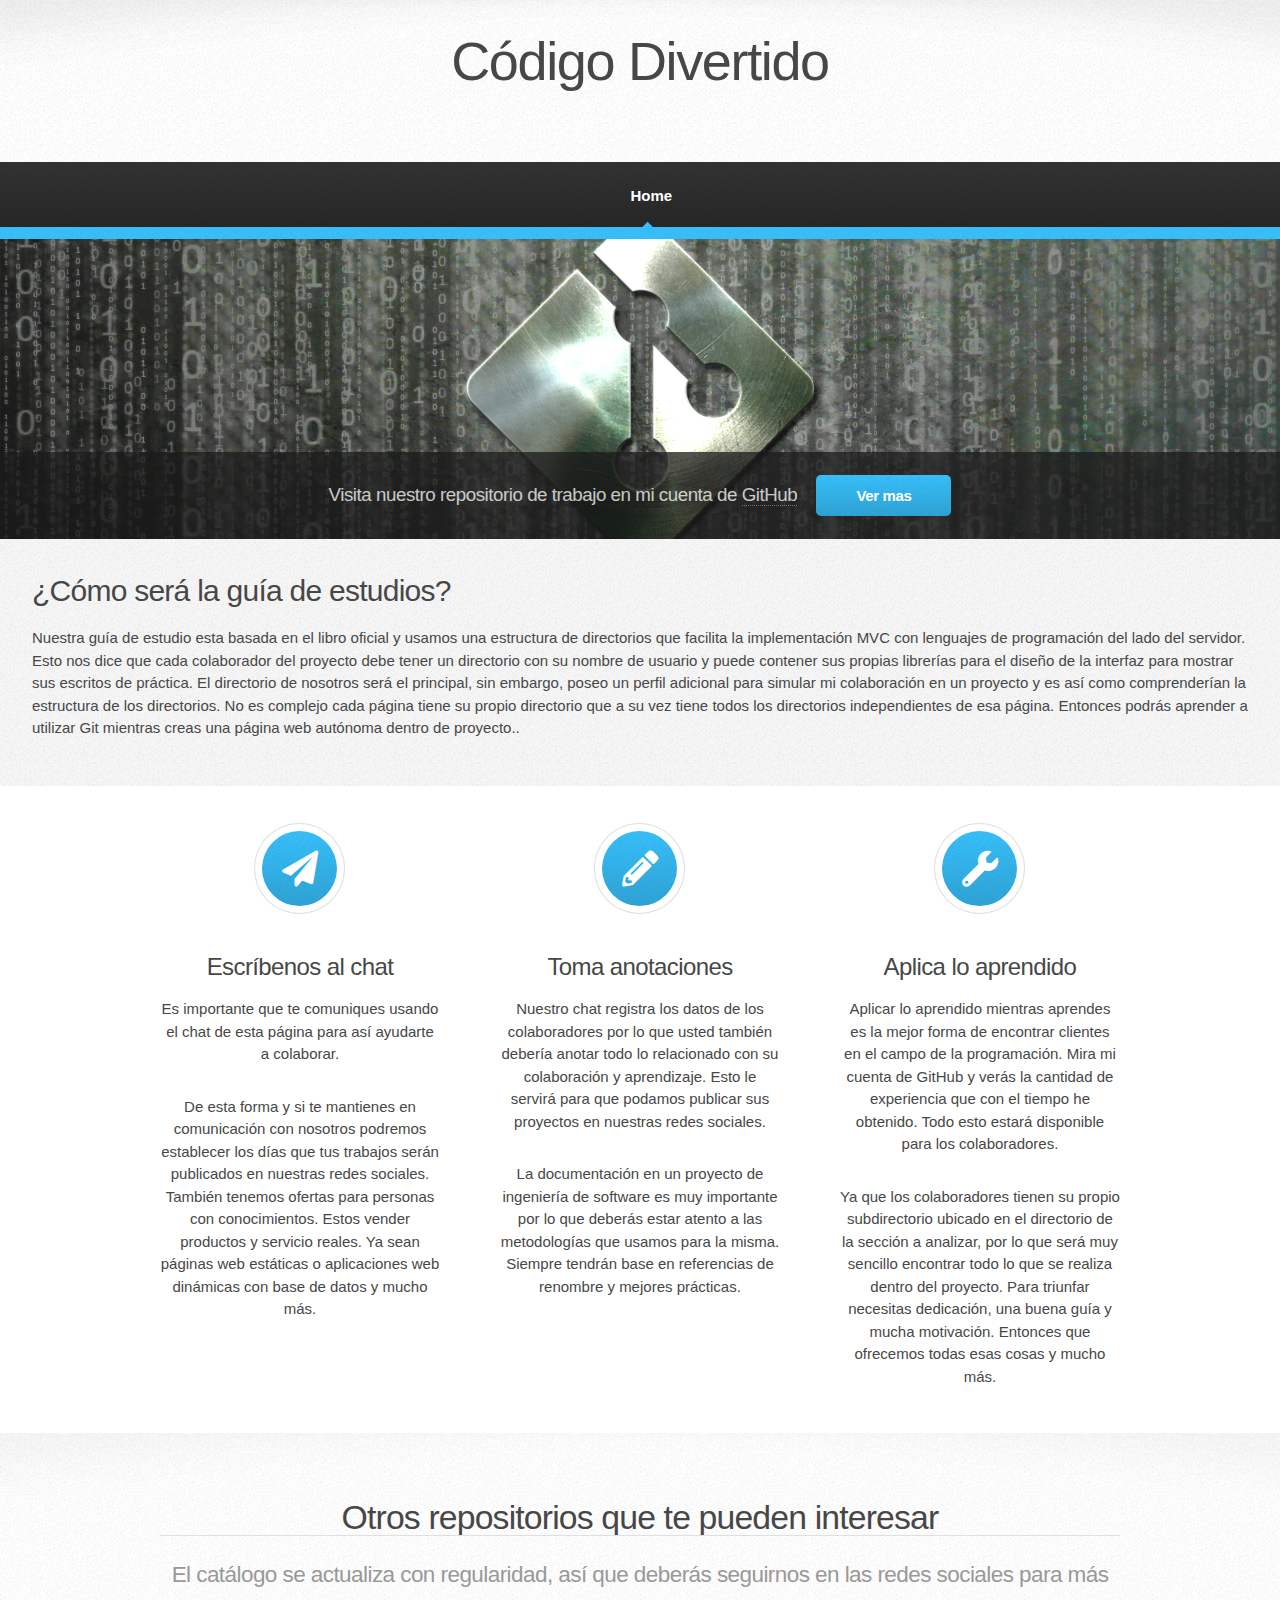
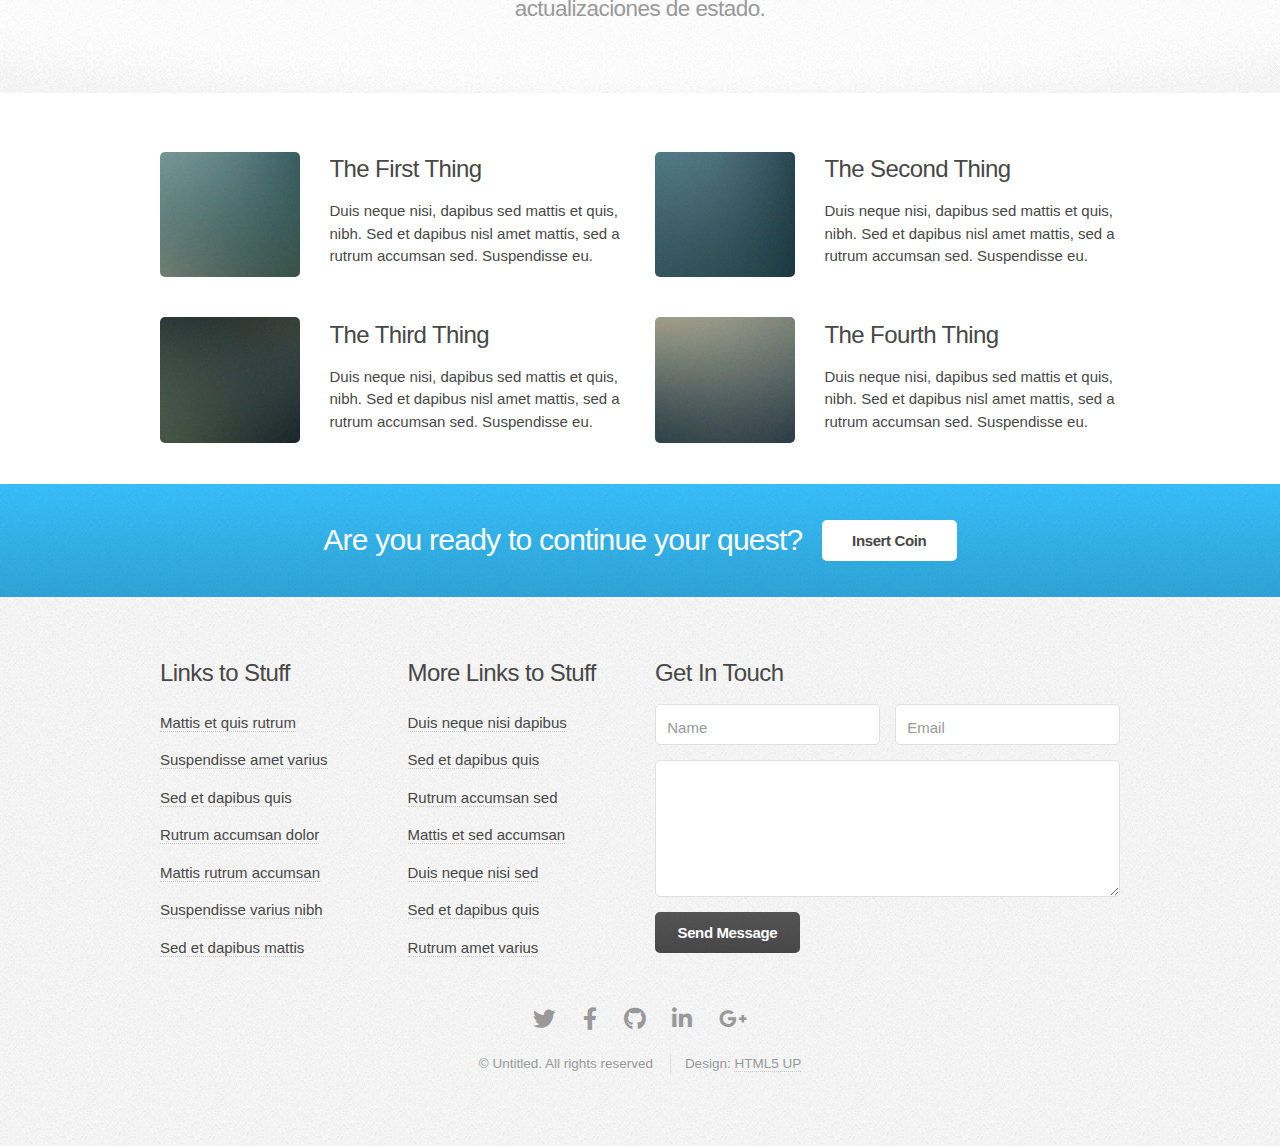
==== commit f95c84c6: "ok" ====
--- a/docs/index.html
+++ b/docs/index.html
@@ -7,6 +7,7 @@
     <meta charset="utf-8"/>
     <meta content="width=device-width, initial-scale=1, user-scalable=no" name="viewport"/>
     <link href="assets/css/main.css" rel="stylesheet"/>
+    <link href="css/w3.css" rel="stylesheet" type="text/css"/>
     <script src="js/chat.js" type="text/javascript">
     </script>
   </head>
@@ -31,85 +32,85 @@
                 Home
               </a>
             </li>
-            <!--     <li>
-              <a href="#">
-                Dropdown
-              </a>
-              <ul>
-                <li>
-                  <a href="#">
-                    Lorem dolor
-                  </a>
-                </li>
-                <li>
-                  <a href="#">
-                    Magna phasellus
-                  </a>
-                </li>
-                <li>
-                  <a href="#">
-                    Etiam sed tempus
-                  </a>
-                </li>
-                <li>
-                  <a href="#">
-                    Submenu
-                  </a>
-                  <ul>
-                    <li>
-                      <a href="#">
-                        Lorem dolor
-                      </a>
-                    </li>
-                    <li>
-                      <a href="#">
-                        Phasellus magna
-                      </a>
-                    </li>
-                    <li>
-                      <a href="#">
-                        Magna phasellus
-                      </a>
-                    </li>
-                    <li>
-                      <a href="#">
-                        Etiam nisl
-                      </a>
-                    </li>
-                    <li>
-                      <a href="#">
-                        Veroeros feugiat
-                      </a>
-                    </li>
-                  </ul>
-                </li>
-                <li>
-                  <a href="#">
-                    Veroeros feugiat
-                  </a>
-                </li>
-              </ul>
+            <!-- <li>
+            <a href="#">
+            Dropdown
+            </a>
+            <ul>
+            <li>
+            <a href="#">
+            Lorem dolor
+            </a>
+            </li>
+            <li>
+            <a href="#">
+            Magna phasellus
+            </a>
+            </li>
+            <li>
+            <a href="#">
+            Etiam sed tempus
+            </a>
+            </li>
+            <li>
+            <a href="#">
+            Submenu
+            </a>
+            <ul>
+            <li>
+            <a href="#">
+            Lorem dolor
+            </a>
+            </li>
+            <li>
+            <a href="#">
+            Phasellus magna
+            </a>
+            </li>
+            <li>
+            <a href="#">
+            Magna phasellus
+            </a>
+            </li>
+            <li>
+            <a href="#">
+            Etiam nisl
+            </a>
+            </li>
+            <li>
+            <a href="#">
+            Veroeros feugiat
+            </a>
+            </li>
+            </ul>
+            </li>
+            <li>
+            <a href="#">
+            Veroeros feugiat
+            </a>
+            </li>
+            </ul>
             </li> -->
-            <li>
+            <!--  <li>
               <a href="left-sidebar.html">
-                Left Sidebar
-              </a>
-            </li>
-            <li>
+              Left Sidebar
+              </a>
+              </li> -->
+            <!--  <li>
               <a href="right-sidebar.html">
-                Right Sidebar
-              </a>
-            </li>
-            <li>
+              Right Sidebar
+              </a>
+              </li> -->
+            <!-- <li>
               <a href="two-sidebar.html">
-                Two Sidebar
-              </a>
-            </li>
-            <li>
+              Two Sidebar
+              </a>
+              </li> -->
+            <!-- <li>
               <a href="no-sidebar.html">
-                No Sidebar
-              </a>
-            </li>
+              No Sidebar
+              </a>
+              </li> -->
           </ul>
         </nav>
       </div>
@@ -117,20 +118,30 @@
       <section id="banner">
         <header>
           <h2>
-            Arcana:
+            <!-- Arcana: -->
             <em>
-              A responsive site template freebie by
-              <a href="http://html5up.net">
-                HTML5 UP
+              Visita nuestro repositorio de trabajo en mi cuenta de
+              <a href="https://github.com/codefuncode" target="_blank">
+                GitHub
               </a>
             </em>
           </h2>
-          <a class="button" href="#">
-            Learn More
+          <a class="button" href="https://github.com/codefuncode/Curso-de-Git" target="_blank">
+            Ver mas
           </a>
         </header>
       </section>
       <!-- Highlights -->
+      <div class="w3-container">
+        <div class="w3-panel">
+          <h2>
+            ¿Cómo será la guía de estudios?
+          </h2>
+          <p>
+            Nuestra guía de estudio esta basada en el libro oficial y usamos una estructura de directorios que facilita la implementación MVC con lenguajes de programación del lado del servidor. Esto nos dice que cada colaborador del proyecto debe tener un directorio con su nombre de usuario y puede contener sus propias librerías para el diseño de la interfaz para mostrar sus escritos de práctica. El directorio de nosotros  será el principal, sin embargo, poseo un perfil adicional para simular mi colaboración en un proyecto y es así como comprenderían la estructura de los directorios. No es complejo cada página tiene su propio directorio que a su vez tiene todos los directorios independientes de esa página. Entonces podrás aprender a utilizar Git mientras creas una página web autónoma dentro de proyecto..
+          </p>
+        </div>
+      </div>
       <section class="wrapper style1">
         <div class="container">
           <div class="row gtr-200">
@@ -139,10 +150,13 @@
                 <i class="icon solid major fa-paper-plane">
                 </i>
                 <h3>
-                  This Is Important
+                  Escríbenos al chat
                 </h3>
                 <p>
-                  Duis neque nisi, dapibus sed mattis et quis, nibh. Sed et dapibus nisl amet mattis, sed a rutrum accumsan sed. Suspendisse eu.
+                  Es importante que te comuniques usando el chat de esta página para así ayudarte a colaborar.
+                </p>
+                <p>
+                  De esta forma  y si te mantienes en comunicación con nosotros podremos establecer los días que tus trabajos serán publicados en nuestras redes sociales. También tenemos ofertas para personas con conocimientos. Estos vender productos y servicio reales. Ya sean páginas web estáticas o aplicaciones web dinámicas con base de datos y mucho más.
                 </p>
               </div>
             </section>
@@ -151,10 +165,13 @@
                 <i class="icon solid major fa-pencil-alt">
                 </i>
                 <h3>
-                  Also Important
+                  Toma anotaciones
                 </h3>
                 <p>
-                  Duis neque nisi, dapibus sed mattis et quis, nibh. Sed et dapibus nisl amet mattis, sed a rutrum accumsan sed. Suspendisse eu.
+                  Nuestro chat registra los datos de los colaboradores por lo que usted también debería anotar todo lo relacionado con su colaboración y aprendizaje. Esto le servirá para que podamos publicar sus proyectos en nuestras redes sociales.
+                </p>
+                <p>
+                  La documentación en un proyecto de ingeniería de software es muy importante  por lo que deberás estar atento a las metodologías que usamos para la misma. Siempre tendrán base en referencias de renombre y mejores prácticas.
                 </p>
               </div>
             </section>
@@ -163,10 +180,13 @@
                 <i class="icon solid major fa-wrench">
                 </i>
                 <h3>
-                  Probably Important
+                  Aplica lo aprendido
                 </h3>
                 <p>
-                  Duis neque nisi, dapibus sed mattis et quis, nibh. Sed et dapibus nisl amet mattis, sed a rutrum accumsan sed. Suspendisse eu.
+                  Aplicar lo aprendido mientras aprendes es la mejor forma de encontrar clientes en el campo de la programación. Mira mi cuenta de GitHub y verás la cantidad de experiencia que con el tiempo he obtenido. Todo esto estará disponible para los colaboradores.
+                </p>
+                <p>
+                  Ya que los colaboradores tienen su propio subdirectorio ubicado en el directorio de la sección a analizar, por lo que será muy sencillo encontrar todo lo que se realiza dentro del proyecto. Para triunfar necesitas dedicación, una buena guía y mucha motivación. Entonces que ofrecemos todas esas cosas y mucho más.
                 </p>
               </div>
             </section>
@@ -178,10 +198,10 @@
         <div class="container">
           <header class="major">
             <h2>
-              A gigantic heading you can use for whatever
+              Otros repositorios que te pueden interesar
             </h2>
             <p>
-              With a much smaller subtitle hanging out just below it
+              El catálogo se actualiza con regularidad, así que deberás seguirnos en las redes sociales para más actualizaciones de estado.
             </p>
           </header>
         </div>
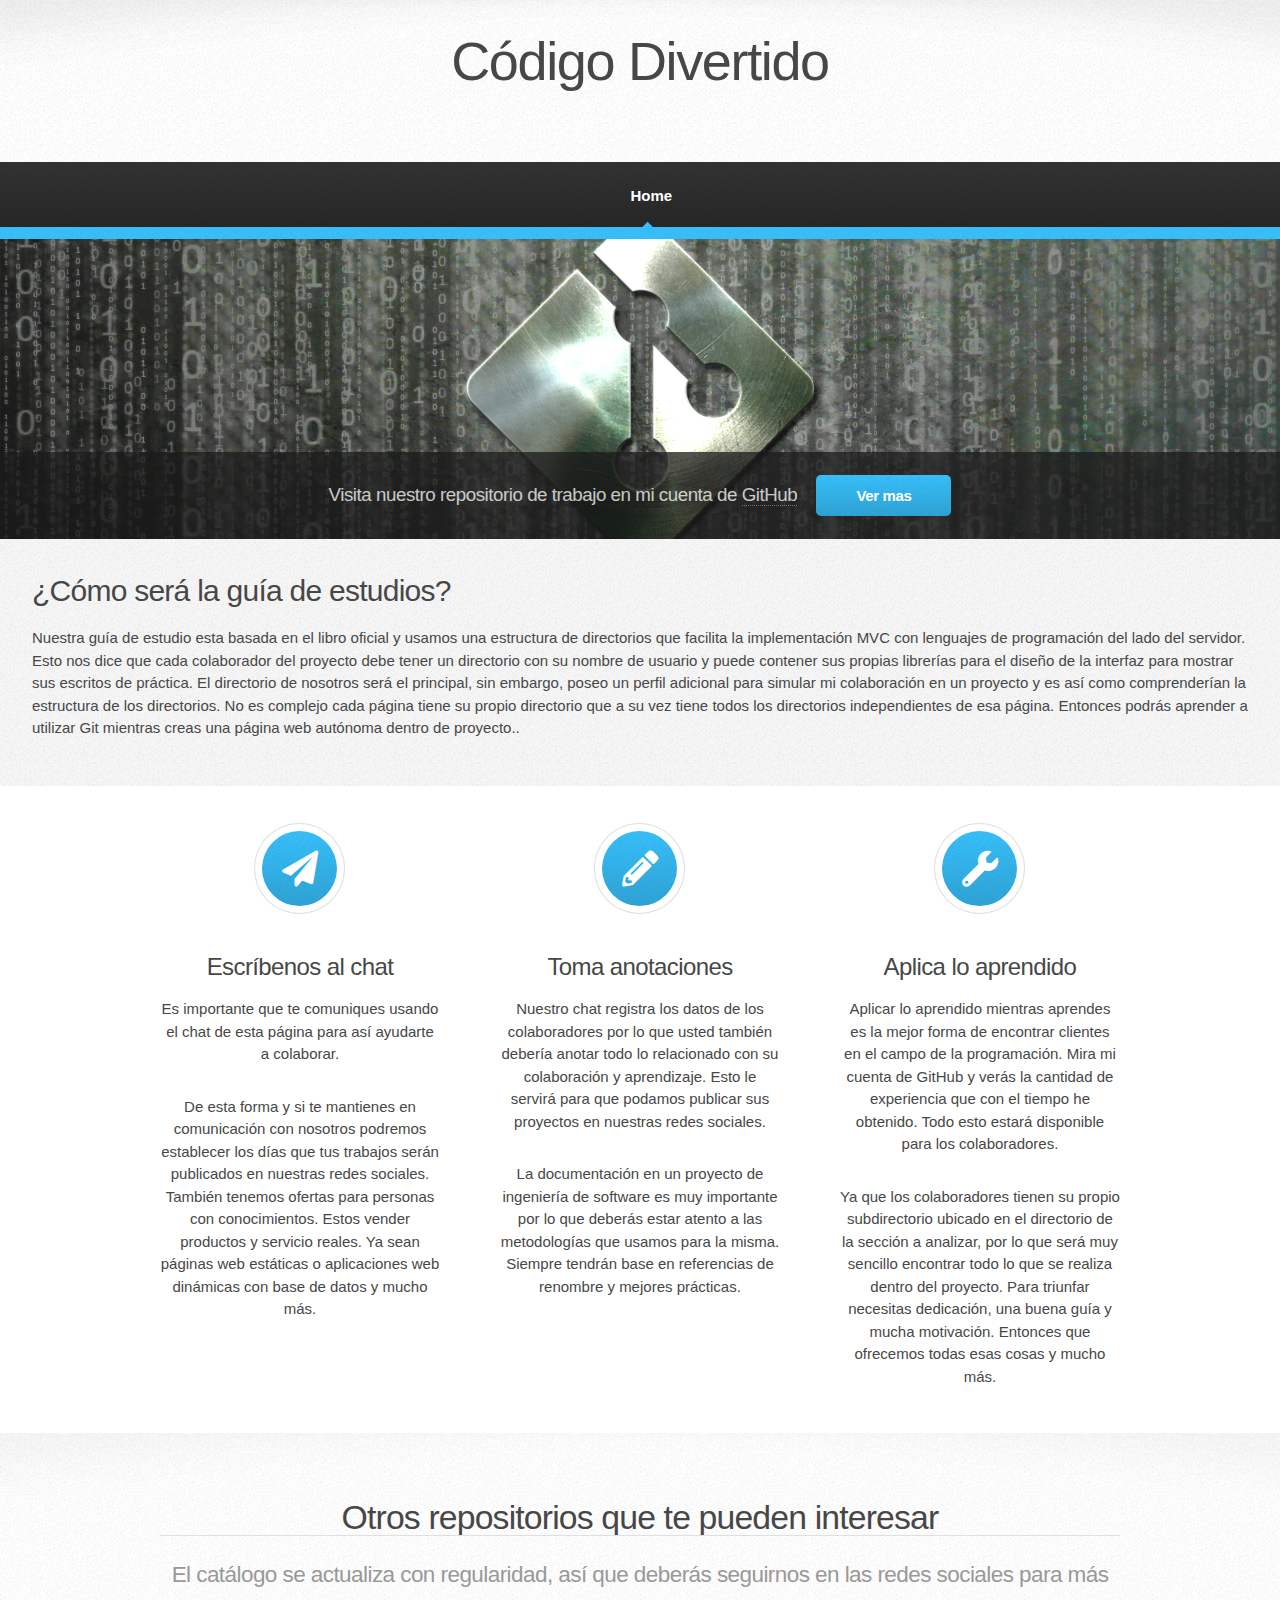
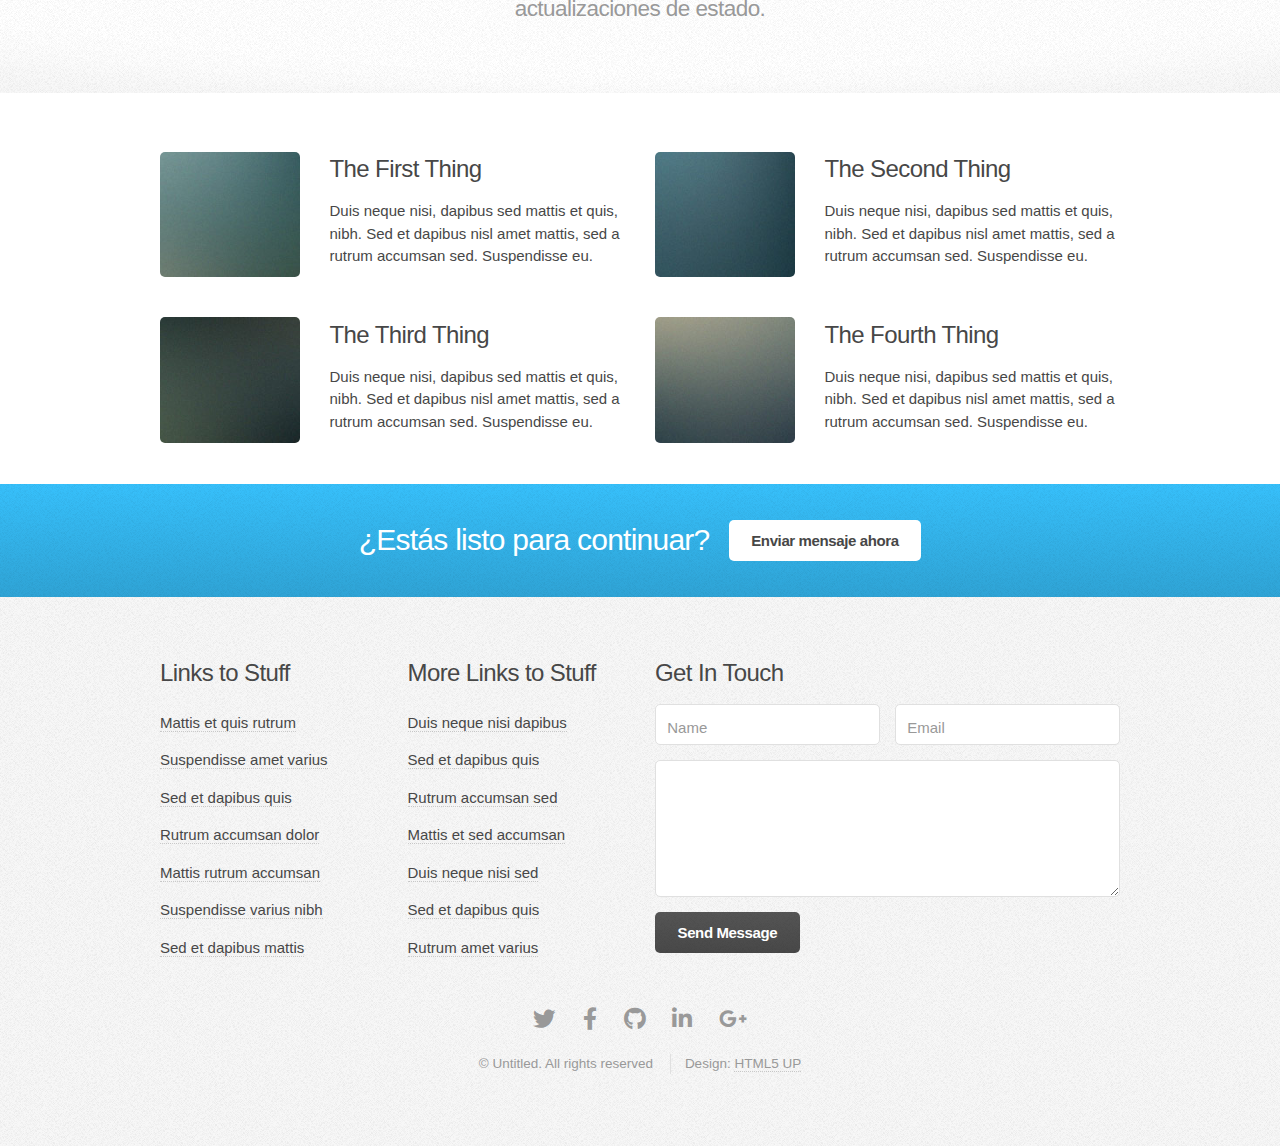
==== commit a2d6867c: "ok" ====
--- a/docs/index.html
+++ b/docs/index.html
@@ -280,10 +280,10 @@
         <div class="container">
           <header>
             <h2>
-              Are you ready to continue your quest?
+              ¿Estás listo para continuar?
             </h2>
-            <a class="button" href="#">
-              Insert Coin
+            <a class="button" href="https://tawk.to/chat/6179a5f686aee40a5738ae59/1fj1j0j5n" target="_blank">
+              Enviar mensaje ahora
             </a>
           </header>
         </div>
